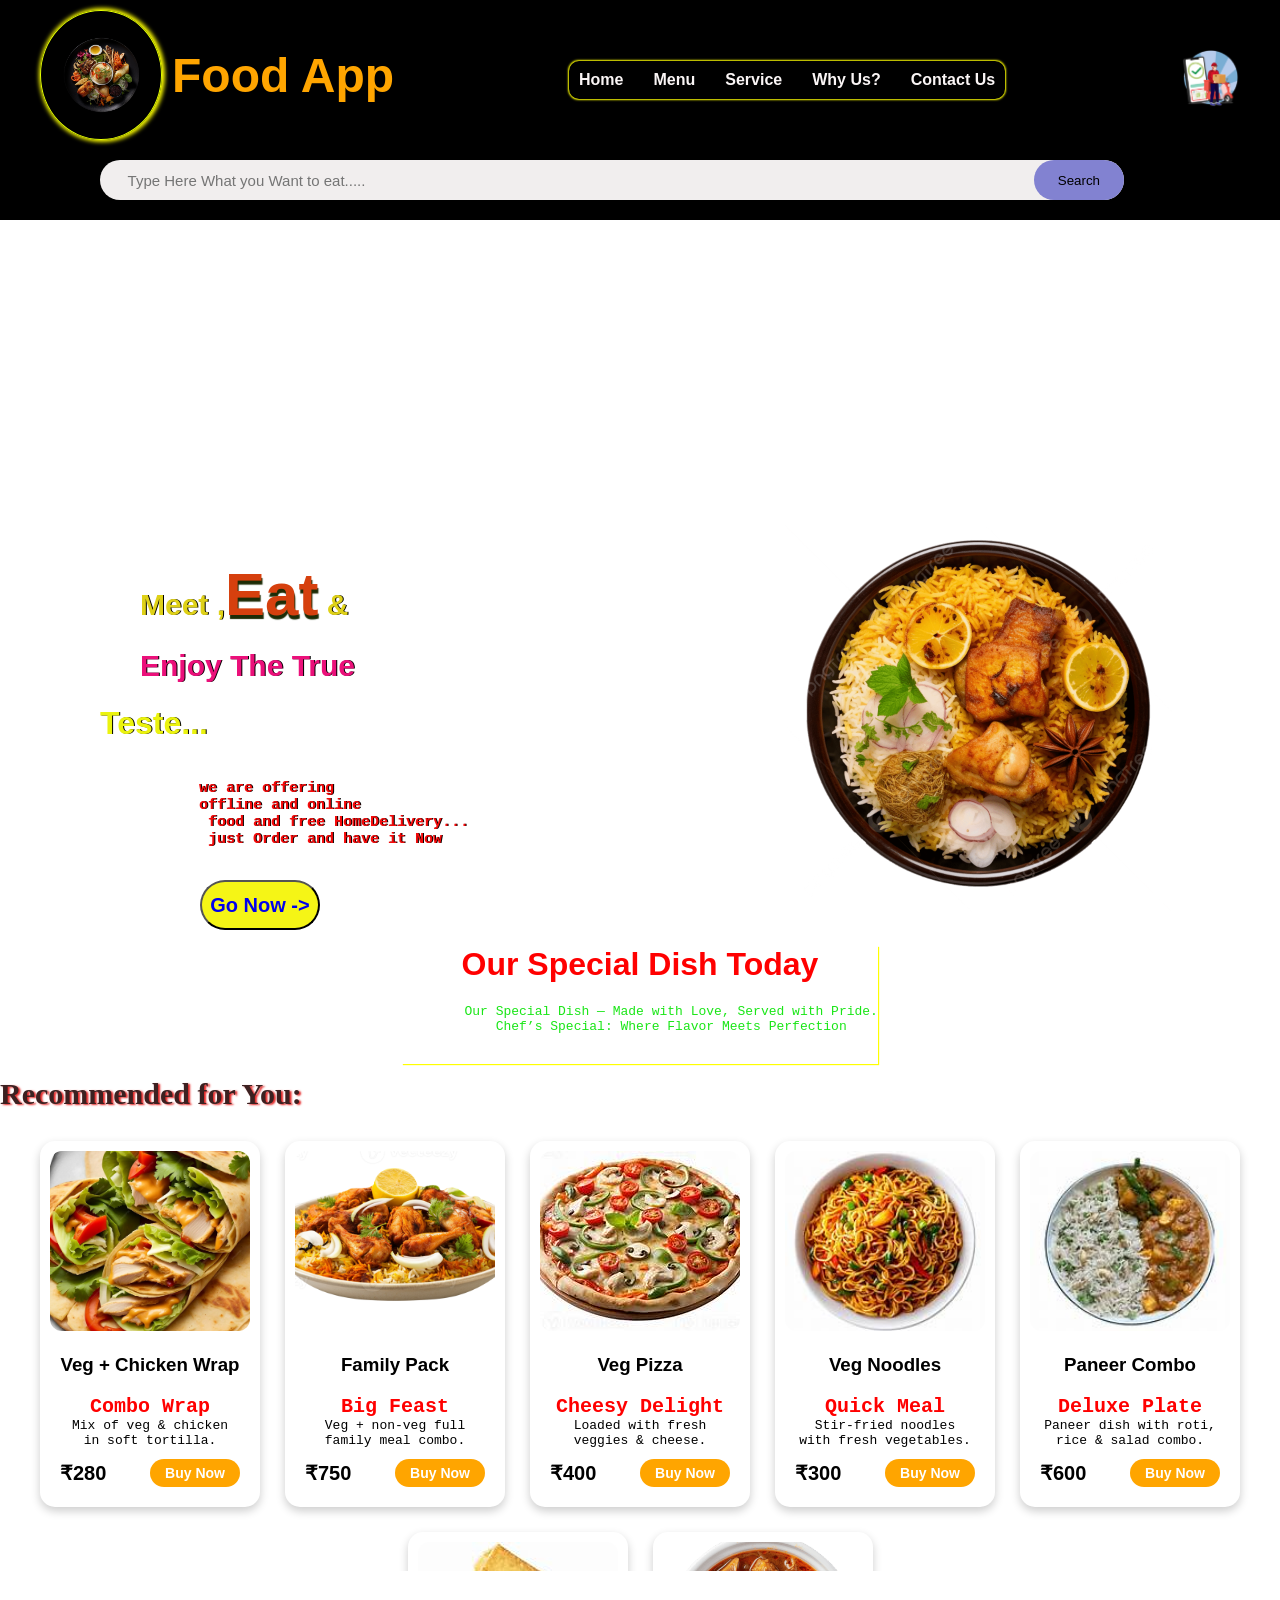
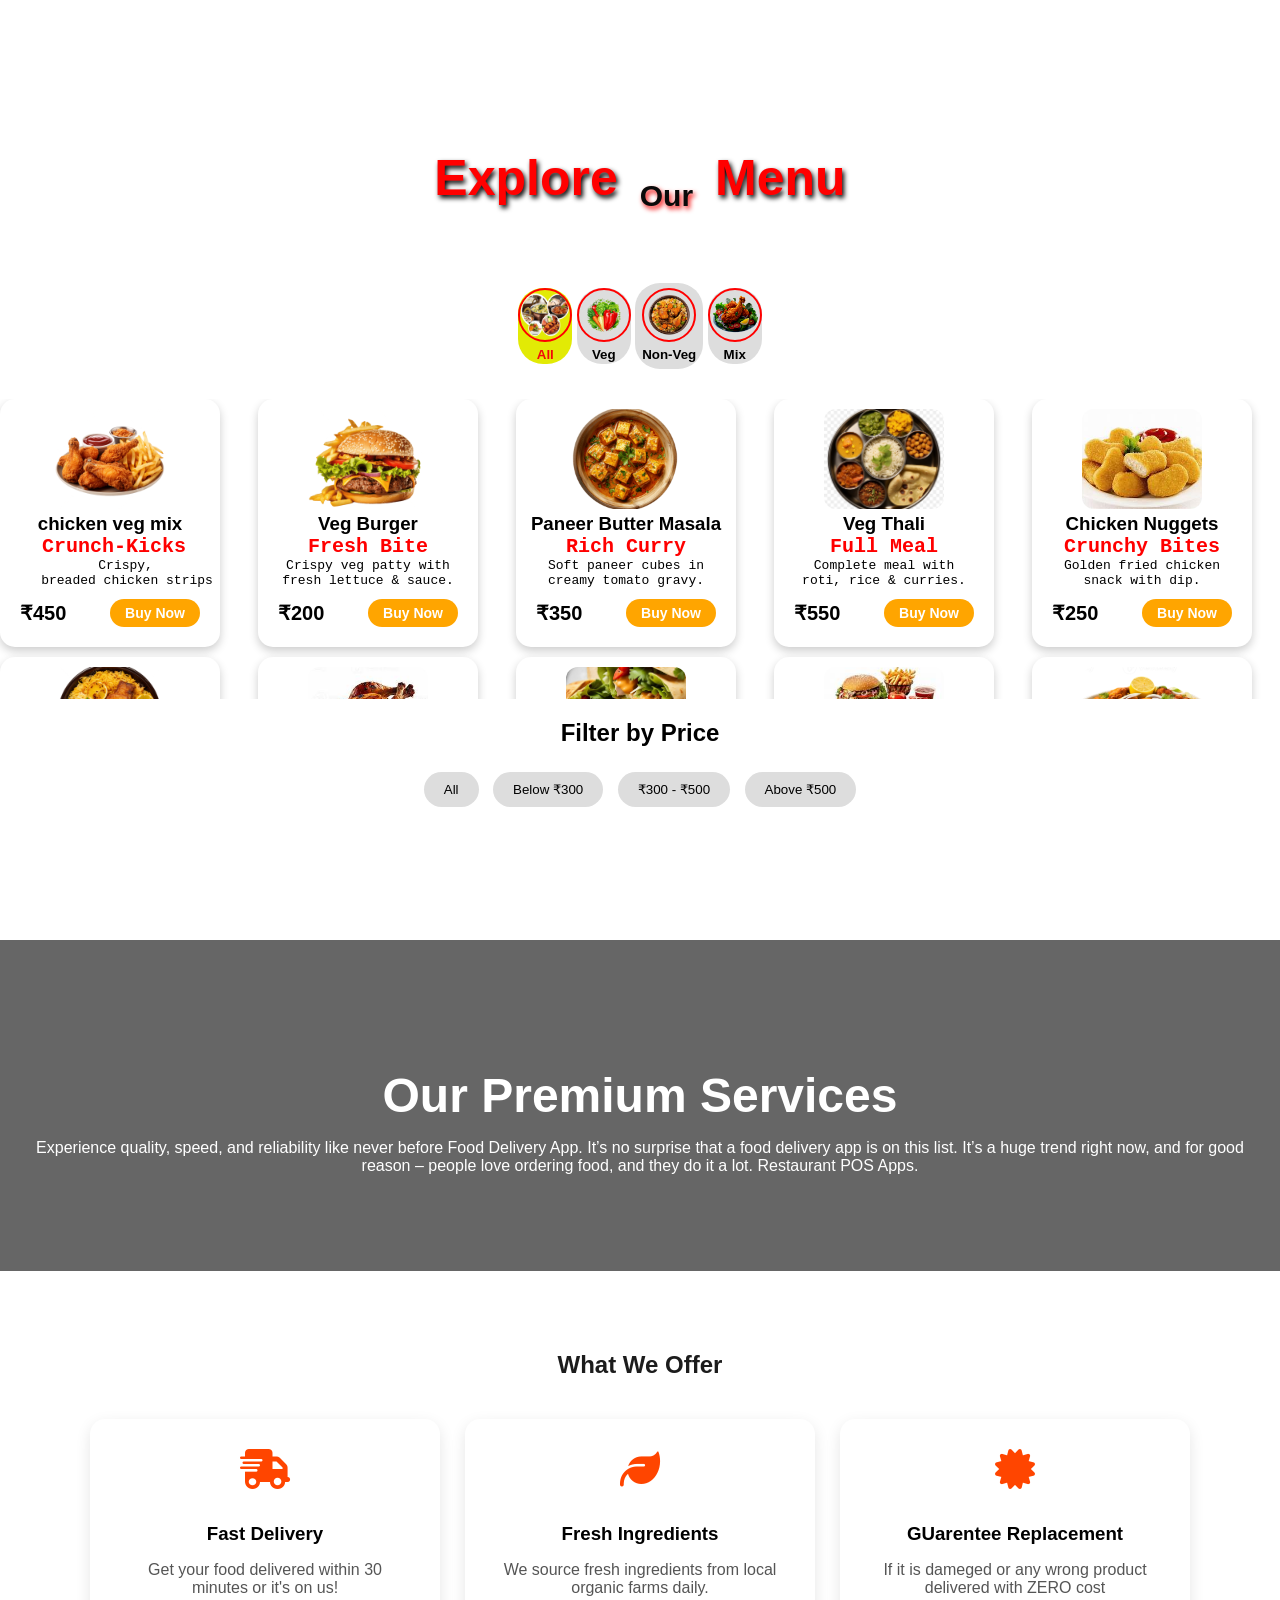
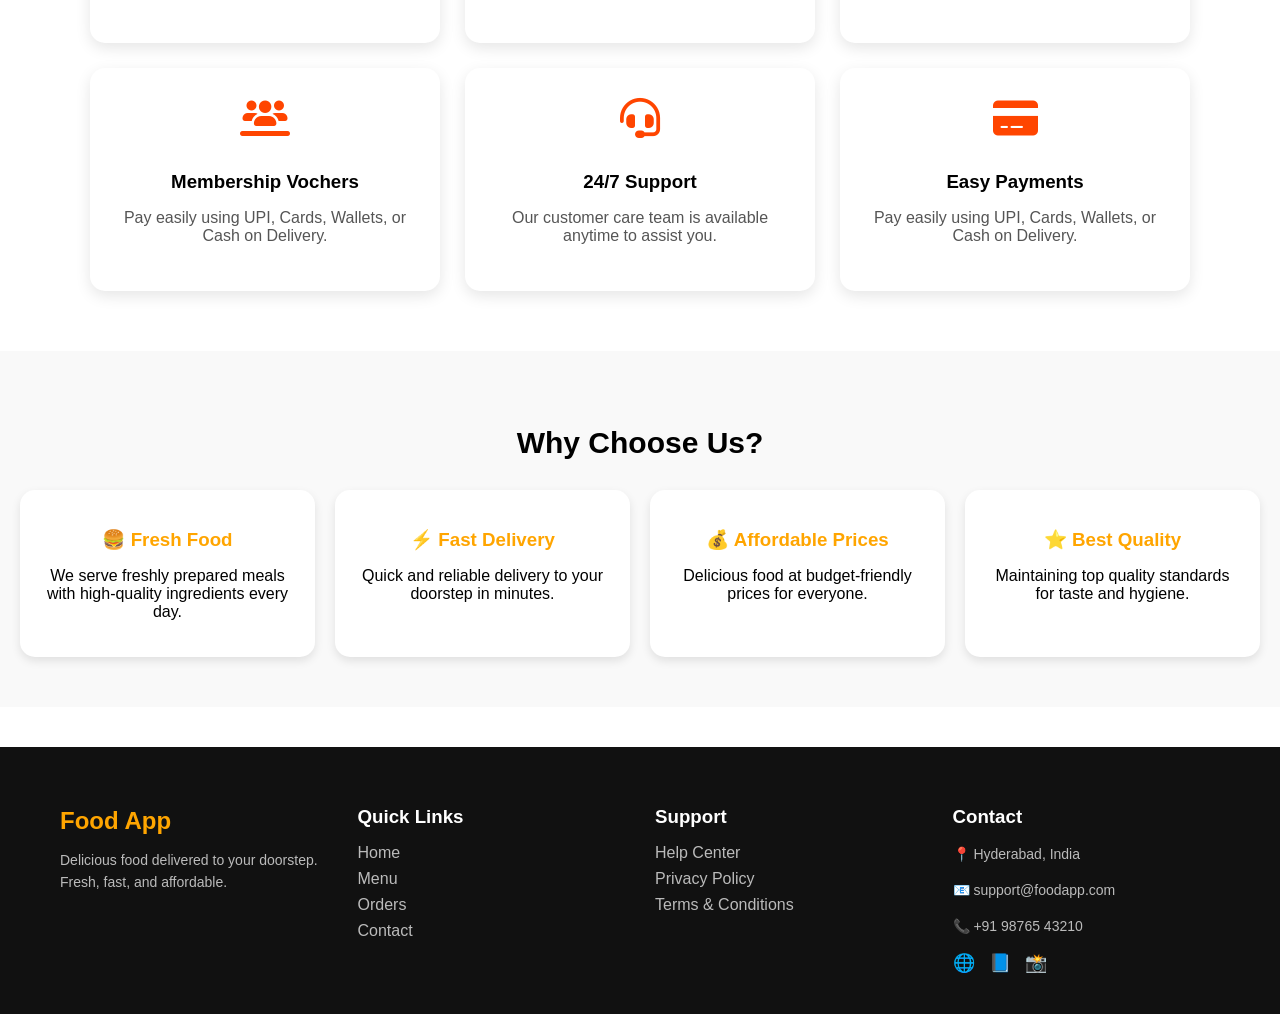
==== index.html @ 67117575 "first commit" ====
<!DOCTYPE html>
<html lang="en">
<head>
    <meta charset="UTF-8">
    <meta name="viewport" content="width=device-width, initial-scale=1.0">
    <title>food_app</title>
<link rel="shortcut icon" href="OIP.jpg" type="image/x-icon">
<link href='https://unpkg.com/boxicons@2.1.4/css/boxicons.min.css' rel='stylesheet'>
<link rel="stylesheet" href="https://cdnjs.cloudflare.com/ajax/libs/font-awesome/6.5.0/css/all.min.css">
<!-- FontAwesome -->
<link rel="stylesheet" href="https://cdnjs.cloudflare.com/ajax/libs/font-awesome/6.5.0/css/all.min.css">
    <link rel="stylesheet" href="style.css">
</head>
<body>
   <header class="header">
    <div class="logo">
        <img src="pictures/logo.webp" alt="logo">
        <h1>Food App</h1>
    </div>

    <nav class="navbar" id="navbar">
        <span class="close-btn" onclick="toggleMenu()">✖</span>
        <ul>
            <li><a href="index.html">Home</a></li>
            <li><a href="#menu">Menu</a></li>
            <li><a href="#services">Service</a></li>
            <li><a href="#whyus">Why Us?</a></li>
            <li><a href="#contact">Contact Us</a></li>
        </ul>
    </nav>
    <!-- Order Button -->
    <div class="order-btn">
        <a href="#" onclick="openLogin()">
            <img src="pictures/order.webp" alt="Order Now">
        </a>
    </div>
        <div class="menu-icon" onclick="toggleMenu()">
        ☰
    </div>
  <!------------form validation--------->
  <div id="loginPopup" class="popup1" >
        <span class="close" onclick="closeLogin()">&times;</span>
        <div class="popup-content1">
         <div class="flip-container" id="flipCard">
            <div class="flipper">
              <div class="front">
                 <form>
                    <h2 style="background-color: rgb(102, 241, 241);box-shadow: 2px 6px 2px red; text-shadow: 2px 4px 4px rgb(18, 239, 25); width: 250px; font-weight: bold; font-size: 30px; border-radius: 10px;margin-left: 8px;">LOGIN HERE</h2>
                    <input type="tel" placeholder="Enter Phone Number" required><br>
                    <input type="password" placeholder="Enter Password" required><br>
                     <p>don't Have an account...?<br>
                      <a href="#" onclick="flipToRegister()">Register here..</a>
                     </p>
                 <button type="submit" class="btn logg">Login</button>
                 <p>Or login with:</p>
                        <div class="social-icons">
                            <i class='bx bxl-google'></i>
                            <i class='bx bxl-facebook'></i>
                            <i class='bx bxl-twitter'></i>
                        </div>
               </form>
            </div>
              <!-- Register Form -->
                <div class="back">
                    <form action="menu.html">
                     <span class="back-arrow" onclick="flipToLogin()">&#8592; Back</span>
                      <h2 style="background-color: rgb(119, 201, 201);box-shadow: 2px 6px 2px red;text-shadow: 2px 2px 5px rgb(18, 239, 25); width: 250px; font-weight: bold; font-size: 30px; border-radius: 10px;margin-left: 10PX;margin-top: 0%;margin-bottom: 2px;margin-bottom: 15px;">REGISTER</h2>
                        <input type="text" placeholder="Full Name" required>
                        <input type="email" placeholder="Email" required>
                        <input type="tel" placeholder="Phone Number" required>
                        <input type="password" placeholder="Create Password" required>
                        <button type="submit" class="btn logg">Signup</button>
                        <p style="margin: 2px;">Or signup with:</p>
                        <div class="social-icons">
                            <i class='bx bxl-google'></i>
                            <i class='bx bxl-facebook'></i>
                            <i class='bx bxl-twitter'></i>
                        </div>
                    </form>
                </div>
            </div>
        </div>
     </div>
    </div>
</header>
  <main>
    <div class="searchm">
     <div class="search">
       <input type="search" placeholder="     Type Here What you Want to eat.....">
       <button  class="btn_search" type="submit">Search</button>
     </div>
   </div>
   <video 
    style="width: 100%; height: 300px; object-fit: cover; display: block;" 
    src="pictures/123629-728697948_tiny.mp4" 
    autoplay 
    muted 
    loop 
    playsinline>
</video>
    <div class="quotes">
        <div class="quotes-text">
            <h1 id="quote1">Meet ,<mark style="background-color: white; color: rgb(214, 64, 14);font-family: 'Franklin Gothic Medium', 'Arial Narrow', Arial, sans-serif;font-size: 60px;text-shadow: 1px 4px 1px rgb(29, 44, 6);">Eat</mark> &</h1>
            <h1 id="quotes2">Enjoy The True </h1>
            <h1 id="quotes3">Teste...</h1>
            <pre> 
           we are offering
           offline and online
            food and free HomeDelivery...
            just Order and have it Now
            </pre>
            <button class="btn_gonow" type="submit"><a href="menu.html">Go Now -></a></button>
        </div>
        <div class="plate-image"> <img src="pictures/foodplate1.png" alt="foodplate" ></div>
    </div>
    <div class="center_item">
        <h1>Our Special Dish Today</h1>
        <pre>
        Our Special Dish — Made with Love, Served with Pride.
        Chef’s Special: Where Flavor Meets Perfection

        </pre>
    </div>
    <span style="font-size: 30px;font-weight: bold;color: rgb(60, 33, 33);text-shadow: 2px 1px 2px rgb(228, 38, 38);font-family: Cambria, Cochin, Georgia, Times, 'Times New Roman', serif;">Recommended for You:</span>
    <div class="items">
      <div class="item-list">
                <img src="pictures/vegchicken.jpg">
        <h3>Veg + Chicken Wrap</h3>
    <pre><span>Combo Wrap</span>
Mix of veg & chicken
in soft tortilla.
    </pre>
  <div class="passage"><h5>₹280</h5><button onclick="Openorders(this)">Buy Now</button></div>
      <div style="display:none;" class="openn">
       <button onclick="addToCart(this)">Add to Cart</button>
       <button onclick="openOrder()">Order Now</button>
     </div>
    </div>
        <div class="item-list">
    <img src="pictures/familypack.webp">
    <h3>Family Pack</h3>
    <pre><span>Big Feast</span>
Veg + non-veg full
family meal combo.
    </pre>
    <div class="passage"><h5 >₹750</h5><button onclick="Openorders(this)">Buy Now</button></div>
      <div style="display:none;" class="openn">
       <button onclick="addToCart(this)">Add to Cart</button>
       <button onclick="openOrder()">Order Now</button>
     </div>
        </div>
        <div class="item-list">
    <img src="pictures/fizza.jpg">
    <h3>Veg Pizza</h3>
    <pre><span>Cheesy Delight</span>
Loaded with fresh
veggies & cheese.
    </pre>
    <div class="passage"><h5>₹400</h5><button onclick="Openorders(this)">Buy Now</button></div>
      <div style="display:none;" class="openn">
       <button onclick="addToCart(this)">Add to Cart</button>
       <button onclick="openOrder()">Order Now</button>
     </div>
        </div>
         <div class="item-list">
    <img src="pictures/noodles.jpg">
    <h3>Veg Noodles</h3>
    <pre><span>Quick Meal</span>
Stir-fried noodles
with fresh vegetables.
    </pre>
    <div class="passage"><h5 class="price">₹300</h5><button onclick="Openorders(this)">Buy Now</button></div>
      <div style="display:none;" class="openn">
       <button onclick="addToCart(this)">Add to Cart</button>
       <button onclick="openOrder()">Order Now</button>
     </div>
        </div>
        <div class="item-list">
    <img src="pictures/paneercombo.jpg">
    <h3>Paneer Combo</h3>
    <pre><span>Deluxe Plate</span>
Paneer dish with roti,
rice & salad combo.
    </pre>
    <div class="passage"><h5>₹600</h5><button onclick="Openorders(this)">Buy Now</button></div>
      <div style="display:none;" class="openn">
       <button onclick="addToCart(this)">Add to Cart</button>
       <button onclick="openOrder()">Order Now</button>
     </div>
        </div>
        <div class="item-list">
    <img src="pictures/eggroll.jpg">
    <h3>Egg Roll</h3>
    <pre><span>Quick Bite</span>
Soft roll filled with
egg & spicy sauce.
    </pre>
    <div class="passage"><h5>₹150</h5><button onclick="Openorders(this)">Buy Now</button></div>
      <div style="display:none;" class="openn">
       <button onclick="addToCart(this)">Add to Cart</button>
       <button onclick="openOrder()">Order Now</button>
     </div>
        </div>
        <div class="item-list">
    <img  src="pictures/muttoncurry.png">
    <h3>Mutton Curry</h3>
    <pre><span>Rich Flavor</span>
Tender mutton cooked
in spicy masala gravy.
    </pre>
    <div class="passage"><h5>₹700</h5><button onclick="Openorders(this)">Buy Now</button></div>
      <div style="display:none;" class="openn">
       <button onclick="addToCart(this)">Add to Cart</button>
       <button onclick="openOrder()">Order Now</button>
     </div>
        </div>
    </div>
  </main>
  <!-- HERO -->
   <section id="menu">
<section class="hero">
<span style="color: red;text-shadow: 2px 3px 5px black;font-size: 50px;font-weight: bold;"> Explore </span>
 <span style="color: rgb(10, 10, 10);text-shadow: 2px 3px 5px rgb(242, 5, 5);font-size: 30px;font-weight: bold;margin-top:10px;padding: 20px;">Our</span>
  <span style="color: red;text-shadow: 2px 3px 5px black;font-size: 50px;font-weight: bold;">Menu</span>
</section>

<!-- FILTER -->
<div class="filters">
<button style="padding: 0%;margin: 0%;" class="active" onclick="filterMenu('all')"><img  src="pictures/all.png" alt=""><h4>All</h4></button>
<button style="padding: 0%;margin: 0%;" onclick="filterMenu('veg', event)"><img  src="pictures/veglogo2.png" alt=""><h4>Veg</h4></button>
<button style="padding: 5px;margin: 0%;" onclick="filterMenu('nonveg', event)"><img  src="pictures/nonveglogo2.png" alt=""><h4>Non-Veg</h4></button>
<button style="padding: 0%;margin: 0%;" onclick="filterMenu('mix',event)"><img  src="pictures/mix.png" alt=""><h4>Mix</h4></button>
</div>

<!-- MENU -->
  <div class="menu-grid" id="menu">
      <div class="card item-list" data-category="nonveg" data-price="low">
            <img id="menu_image" src="pictures/chickenleg.png" alt="">
            <h3>chicken veg mix</h3>
            <pre>
 <span>Crunch-Kicks</span>
    Crispy,
    breaded chicken strips
     </pre>
        <div class="passage"><h5 class="price" >₹450</h5> <button onclick="Openorders(this)">Buy Now</button></div>
      <div style="display:none;" class="openn">
       <button onclick="addToCart(this)">Add to Cart</button>
       <button onclick="openOrder()">Order Now</button>
     </div>
    </div>
    
<!-- 1 -->
<div class="card item-list" data-category="veg" data-price="low">
    <img id="menu_image" src="pictures/burger.png">
    <h3>Veg Burger</h3>
    <pre><span>Fresh Bite</span>
Crispy veg patty with
fresh lettuce & sauce.
    </pre>
    <div class="passage"><h5 class="price">₹200</h5><button onclick="Openorders(this)">Buy Now</button></div>
      <div style="display:none;" class="openn">
       <button onclick="addToCart(this)">Add to Cart</button>
       <button onclick="openOrder()">Order Now</button>
     </div>
</div>

<!-- 2 -->
<div class="card item-list" data-category="veg" data-price="mid">
    <img id="menu_image" src="pictures/paneer.png">
    <h3>Paneer Butter Masala</h3>
    <pre><span>Rich Curry</span>
Soft paneer cubes in
creamy tomato gravy.
    </pre>
    <div class="passage"><h5 class="price">₹350</h5><button onclick="Openorders(this)">Buy Now</button></div>
      <div style="display:none;" class="openn">
       <button onclick="addToCart(this)">Add to Cart</button>
       <button onclick="openOrder()">Order Now</button>
     </div>
</div>

<!-- 3 -->
<div class="card item-list" data-category="veg" data-price="high">
    <img id="menu_image" src="pictures/foodplate.jpg">
    <h3>Veg Thali</h3>
    <pre><span>Full Meal</span>
Complete meal with
roti, rice & curries.
    </pre>
    <div class="passage"><h5 class="price">₹550</h5><button onclick="Openorders(this)">Buy Now</button></div>
      <div style="display:none;" class="openn">
       <button onclick="addToCart(this)">Add to Cart</button>
       <button onclick="openOrder()">Order Now</button>
     </div>
</div>

<!-- 4 -->
<div class="card item-list" data-category="nonveg" data-price="low">
    <img id="menu_image" src="pictures/chickennugget.jpg">
    <h3>Chicken Nuggets</h3>
    <pre><span>Crunchy Bites</span>
Golden fried chicken
snack with dip.
    </pre>
    <div class="passage"><h5 class="price">₹250</h5><button onclick="Openorders(this)">Buy Now</button></div>
      <div style="display:none;" class="openn">
       <button onclick="addToCart(this)">Add to Cart</button>
       <button onclick="openOrder()">Order Now</button>
     </div>
</div>

<!-- 5 -->
<div class="card item-list" data-category="nonveg" data-price="mid">
    <img id="menu_image" src="pictures/foodplate1.png">
    <h3>Chicken Biryani</h3>
    <pre><span>Spicy Aroma</span>
Flavorful rice with
tender chicken pieces.
    </pre>
    <div class="passage"><h5 class="price">₹450</h5><button onclick="Openorders(this)">Buy Now</button></div>
      <div style="display:none;" class="openn">
       <button onclick="addToCart(this)">Add to Cart</button>
       <button onclick="openOrder()">Order Now</button>
     </div>
</div>

<!-- 6 -->
<div class="card item-list" data-category="nonveg" data-price="high">
    <img id="menu_image" src="pictures/grilledchicken.jpg">
    <h3>Grilled Chicken</h3>
    <pre><span>Smoky Taste</span>
Juicy grilled chicken
with herbs & spices.
    </pre>
    <div class="passage"><h5 class="price">₹650</h5><button onclick="Openorders(this)">Buy Now</button></div>
      <div style="display:none;" class="openn">
       <button onclick="addToCart(this)">Add to Cart</button>
       <button onclick="openOrder()">Order Now</button>
     </div>
</div>

<!-- 7 -->
<div class="card item-list" data-category="mix" data-price="low">
    <img id="menu_image" src="pictures/vegchicken.jpg">
    <h3>Veg + Chicken Wrap</h3>
    <pre><span>Combo Wrap</span>
Mix of veg & chicken
in soft tortilla.
    </pre>
    <div class="passage"><h5 class="price">₹280</h5><button onclick="Openorders(this)">Buy Now</button></div>
      <div style="display:none;" class="openn">
       <button onclick="addToCart(this)">Add to Cart</button>
       <button onclick="openOrder()">Order Now</button>
     </div>
</div>

<!-- 8 -->
<div class="card item-list" data-category="mix" data-price="mid">
    <img id="menu_image" src="pictures/OIP.jpg">
    <h3>Combo Meal</h3>
    <pre><span>Best Combo</span>
Burger, fries &
chicken bites.
    </pre>
    <div class="passage"><h5 class="price">₹480</h5><button onclick="Openorders(this)">Buy Now</button></div>
      <div style="display:none;" class="openn">
       <button onclick="addToCart(this)">Add to Cart</button>
       <button onclick="openOrder()">Order Now</button>
     </div>
</div>

<!-- 9 -->
<div class="card item-list" data-category="mix" data-price="high">
    <img id="menu_image" src="pictures/familypack.webp">
    <h3>Family Pack</h3>
    <pre><span>Big Feast</span>
Veg + non-veg full
family meal combo.
    </pre>
    <div class="passage"><h5 class="price">₹750</h5><button onclick="Openorders(this)">Buy Now</button></div>
      <div style="display:none;" class="openn">
       <button onclick="addToCart(this)">Add to Cart</button>
       <button onclick="openOrder()">Order Now</button>
     </div>
</div>

<!-- 10 -->
<div class="card item-list" data-category="veg" data-price="mid">
    <img id="menu_image" src="pictures/fizza.jpg">
    <h3>Veg Pizza</h3>
    <pre><span>Cheesy Delight</span>
Loaded with fresh
veggies & cheese.
    </pre>
    <div class="passage"><h5 class="price">₹400</h5><button onclick="Openorders(this)">Buy Now</button></div>
      <div style="display:none;" class="openn">
       <button onclick="addToCart(this)">Add to Cart</button>
       <button onclick="openOrder()">Order Now</button>
     </div>
</div>
<!-- 11 -->
<div class="card item-list" data-category="veg" data-price="low">
    <img id="menu_image" src="pictures/samosa.jpg">
    <h3>Samosa</h3>
    <pre><span>Street Snack</span>
Crispy fried snack
filled with spicy potato.
    </pre>
    <div class="passage"><h5 class="price">₹100</h5><button onclick="Openorders(this)">Buy Now</button></div>
      <div style="display:none;" class="openn">
       <button onclick="addToCart(this)">Add to Cart</button>
       <button onclick="openOrder()">Order Now</button>
     </div>
</div>

<!-- 12 -->
<div class="card item-list" data-category="veg" data-price="mid">
    <img id="menu_image" src="pictures/noodles.jpg">
    <h3>Veg Noodles</h3>
    <pre><span>Quick Meal</span>
Stir-fried noodles
with fresh vegetables.
    </pre>
    <div class="passage"><h5 class="price">₹300</h5><button onclick="Openorders(this)">Buy Now</button></div>
      <div style="display:none;" class="openn">
       <button onclick="addToCart(this)">Add to Cart</button>
       <button onclick="openOrder()">Order Now</button>
     </div>
</div>

<!-- 13 -->
<div class="card item-list" data-category="veg" data-price="high">
    <img id="menu_image" src="pictures/paneercombo.jpg">
    <h3>Paneer Combo</h3>
    <pre><span>Deluxe Plate</span>
Paneer dish with roti,
rice & salad combo.
    </pre>
    <div class="passage"><h5 class="price">₹600</h5><button onclick="Openorders(this)">Buy Now</button></div>
      <div style="display:none;" class="openn">
       <button onclick="addToCart(this)">Add to Cart</button>
       <button onclick="openOrder()">Order Now</button>
     </div>
</div>

<!-- 14 -->
<div class="card item-list" data-category="nonveg" data-price="low">
    <img id="menu_image" src="pictures/eggroll.jpg">
    <h3>Egg Roll</h3>
    <pre><span>Quick Bite</span>
Soft roll filled with
egg & spicy sauce.
    </pre>
    <div class="passage"><h5 class="price">₹150</h5><button onclick="Openorders(this)">Buy Now</button></div>
      <div style="display:none;" class="openn">
       <button onclick="addToCart(this)">Add to Cart</button>
       <button onclick="openOrder()">Order Now</button>
     </div>
</div>

<!-- 15 -->
<div class="card item-list" data-category="nonveg" data-price="mid">
    <img id="menu_image" src="pictures/friedchicken.jpg">
    <h3>Fried Chicken</h3>
    <pre><span>Crispy Treat</span>
Deep fried chicken
with crunchy coating.
    </pre>
    <div class="passage"><h5 class="price">₹400</h5><button onclick="Openorders(this)">Buy Now</button></div>
      <div style="display:none;" class="openn">
       <button onclick="addToCart(this)">Add to Cart</button>
       <button onclick="openOrder()">Order Now</button>
     </div>
</div>

<!-- 16 -->
<div class="card item-list" data-category="nonveg" data-price="high">
    <img id="menu_image" src="pictures/muttoncurry.png">
    <h3>Mutton Curry</h3>
    <pre><span>Rich Flavor</span>
Tender mutton cooked
in spicy masala gravy.
    </pre>
    <div class="passage"><h5 class="price">₹700</h5><button onclick="Openorders(this)">Buy Now</button></div>
      <div style="display:none;" class="openn">
       <button onclick="addToCart(this)">Add to Cart</button>
       <button onclick="openOrder()">Order Now</button>
     </div>
</div>

<!-- 17 -->
<div class="card item-list" data-category="mix" data-price="low">
    <img id="menu_image" src="pictures/mixsandwich.png">
    <h3>Mix Sandwich</h3>
    <pre><span>Fusion Bite</span>
Veg & chicken layered
grilled sandwich.
    </pre>
    <div class="passage"><h5 class="price">₹220</h5><button onclick="Openorders(this)">Buy Now</button></div>
      <div style="display:none;" class="openn">
       <button onclick="addToCart(this)">Add to Cart</button>
       <button onclick="openOrder()">Order Now</button>
     </div>
</div>

<!-- 18 -->
<div class="card item-list" data-category="mix" data-price="mid">
    <img id="menu_image" src="pictures/snackbox.jpg">
    <h3>Snack Combo</h3>
    <pre><span>Snack Box</span>
Fries, nuggets &
veg rolls combo.
    </pre>
    <div class="passage"><h5 class="price">₹420</h5><button onclick="Openorders(this)">Buy Now</button></div>
      <div style="display:none;" class="openn">
       <button onclick="addToCart(this)">Add to Cart</button>
       <button onclick="openOrder()">Order Now</button>
     </div>
</div>

<!-- 19 -->
<div class="card item-list" data-category="mix" data-price="high">
    <img id="menu_image" src="pictures/partymeal.jpg">
    <h3>Party Meal</h3>
    <pre><span>Group Feast</span>
Large combo for 4
with veg & non-veg.
    </pre>
    <div class="passage"><h5 class="price">₹900</h5><button onclick="Openorders(this)">Buy Now</button></div>
      <div style="display:none;" class="openn">
       <button onclick="addToCart(this)">Add to Cart</button>
       <button onclick="openOrder()">Order Now</button>
     </div>
</div>

<!-- 20 -->
<div class="card item-list" data-category="veg" data-price="mid">
    <img id="menu_image" src="pictures/masaladosa.png">
    <h3>Masala Dosa</h3>
    <pre><span>South Special</span>
Crispy dosa filled
with potato masala.
    </pre>
    <div class="passage"><h5 class="price">₹250</h5><button onclick="Openorders(this)">Buy Now</button></div>
      <div style="display:none;" class="openn">
       <button onclick="addToCart(this)">Add to Cart</button>
       <button onclick="openOrder()">Order Now</button>
     </div>
</div>
</div>
<section class="price-filter-section">
    <h2 style="text-align:center;">Filter by Price</h2>

    <div class="filters ">
        <button onclick="filterPrice('all')">All</button>
        <button onclick="filterPrice('low')">Below ₹300</button>
        <button onclick="filterPrice('mid')">₹300 - ₹500</button>
        <button onclick="filterPrice('high')">Above ₹500</button>
    </div>

    <div class="menu-grid price" id="price-menu">


<!-- 1 -->
   <div class="card item-list" data-category="nonveg" data-price="low">
    <img class="menu_image" src="pictures/chickenleg.png">
    <h4>Chicken Strips</h4>
    <p>Crispy & crunchy bites</p>
    <h2 class="price">₹250</h2>
    <button class="btnnn" onclick="Openorders(this)">Buy Now</button>
      <div style="display:none;" class="openn">
       <button onclick="addToCart(this)">Add to Cart</button>
       <button onclick="openOrder()">Order Now</button>
     </div>
</div>

<!-- 2 -->
<div class="card item-list" data-category="veg" data-price="low">
    <img class="menu_image" src="pictures/burger.png">
    <h4>Veg Burger</h4>
    <p>Yummy & tasty snack</p>
    <h2 class="price">₹200</h2>
     <button class="btnnn" onclick="Openorders(this)">Buy Now</button>
      <div style="display:none;" class="openn">
       <button onclick="addToCart(this)">Add to Cart</button>
       <button onclick="openOrder()">Order Now</button>
</div>

<!-- 3 -->
<div class="card item-list" data-category="veg" data-price="mid">
    <img class="menu_image" src="pictures/paneer.png">
    <h4>Paneer Masala</h4>
    <p>Rich creamy gravy</p>
    <h2 class="price">₹350</h2>
    <button class="btnnn" onclick="Openorders(this)">Buy Now</button>
      <div style="display:none;" class="openn">
       <button onclick="addToCart(this)">Add to Cart</button>
       <button onclick="openOrder()">Order Now</button>
</div>

<!-- 4 -->
<div class="card item-list" data-category="veg" data-price="high">
    <img class="menu_image" src="pictures/foodplate.jpg">
    <h4>Veg Thali</h4>
    <p>Complete full meal</p>
    <h2 class="price">₹550</h2>
    <button class="btnnn" onclick="Openorders(this)">Buy Now</button>
      <div style="display:none;" class="openn">
       <button onclick="addToCart(this)">Add to Cart</button>
       <button onclick="openOrder()">Order Now</button>
</div>

<!-- 5 -->
<div class="card item-list" data-category="nonveg" data-price="low">
    <img class="menu_image" src="pictures/chickennugget.jpg">
    <h4>Chicken Nuggets</h4>
    <p>Crunchy fried snack</p>
    <h2 class="price">₹250</h2>
     <button class="btnnn" onclick="Openorders(this)">Buy Now</button>
      <div style="display:none;" class="openn">
       <button onclick="addToCart(this)">Add to Cart</button>
       <button onclick="openOrder()">Order Now</button>
</div>

<!-- 6 -->
<div class="card item-list" data-category="nonveg" data-price="mid">
    <img class="menu_image" src="pictures/foodplate1.png">
    <h4>Chicken Biryani</h4>
    <p>Spicy flavorful rice</p>
    <h2 class="price">₹450</h2>
    <button class="btnnn" onclick="Openorders(this)">Buy Now</button>
      <div style="display:none;" class="openn">
       <button onclick="addToCart(this)">Add to Cart</button>
       <button onclick="openOrder()">Order Now</button>
</div>

<!-- 7 -->
<div class="card item-list" data-category="nonveg" data-price="high">
    <img class="menu_image" src="pictures/grilledchicken.jpg">
    <h4>Grilled Chicken</h4>
    <p>Juicy smoky taste</p>
    <h2 class="price">₹650</h2>
    <button class="btnnn" onclick="Openorders(this)">Buy Now</button>
      <div style="display:none;" class="openn">
       <button onclick="addToCart(this)">Add to Cart</button>
       <button onclick="openOrder()">Order Now</button>
</div>

<!-- 8 -->
<div class="card item-list" data-category="mix" data-price="low">
    <img class="menu_image" src="pictures/vegchicken.jpg">
    <h4>Veg Chicken Wrap</h4>
    <p>Perfect combo wrap</p>
    <h2 class="price">₹280</h2>
    <button class="btnnn" onclick="Openorders(this)">Buy Now</button>
      <div style="display:none;" class="openn">
       <button onclick="addToCart(this)">Add to Cart</button>
       <button onclick="openOrder()">Order Now</button>
</div>

<!-- 9 -->
<div class="card item-list" data-category="mix" data-price="mid">
    <img class="menu_image" src="pictures/OIP.jpg">
    <h4>Combo Meal</h4>
    <p>Burger + fries combo</p>
    <h2 class="price">₹480</h2>
    <button class="btnnn" onclick="Openorders(this)">Buy Now</button>
      <div style="display:none;" class="openn">
       <button onclick="addToCart(this)">Add to Cart</button>
       <button onclick="openOrder()">Order Now</button>
</div>

<!-- 10 -->
<div class="card item-list" data-category="mix" data-price="high">
    <img class="menu_image" src="pictures/familypack.webp">
    <h4>Family Pack</h4>
    <p>Big meal for family</p>
    <h2 class="price">₹750</h2>
    <button class="btnnn" onclick="Openorders(this)">Buy Now</button>
      <div style="display:none;" class="openn">
       <button onclick="addToCart(this)">Add to Cart</button>
       <button onclick="openOrder()">Order Now</button>
</div>
<!-- 11 -->
<div class="card item-list" data-category="veg" data-price="low">
    <img id="menu_image" src="pictures/samosa.jpg">
    <h4>Samosa</h4>
    <p>Street Snack</p>
    <h2 class="price">₹100</h2>
    <button class="btnnn" onclick="Openorders(this)">Buy Now</button>
      <div style="display:none;" class="openn">
       <button onclick="addToCart(this)">Add to Cart</button>
       <button onclick="openOrder()">Order Now</button>
</div>

<!-- 12 -->
<div class="card item-list" data-category="veg" data-price="mid">
    <img id="menu_image" src="pictures/noodles.jpg">
    <h4>Veg Noodles</h4>
    <p>Quick Meal</p>>
   <h2 class="price">₹300</h2>
     <button class="btnnn" onclick="Openorders(this)">Buy Now</button>
      <div style="display:none;" class="openn">
       <button onclick="addToCart(this)">Add to Cart</button>
       <button onclick="openOrder()">Order Now</button>
</div>

<!-- 13 -->
<div class="card item-list" data-category="veg" data-price="high">
    <img id="menu_image" src="pictures/paneercombo.jpg">
    <h4>Paneer Combo</h4>
    <p>Deluxe Plate</p>
    <h2 class="price">₹600</h2>
    <button class="btnnn" onclick="Openorders(this)">Buy Now</button>
      <div style="display:none;" class="openn">
       <button onclick="addToCart(this)">Add to Cart</button>
       <button onclick="openOrder()">Order Now</button>
</div>

<!-- 14 -->
<div class="card item-list" data-category="nonveg" data-price="low">
    <img id="menu_image" src="pictures/eggroll.jpg">
    <h4>Egg Roll</h4>
    <p>Quick Bite</p>
    <h2 class="price">₹150</h2>
    <button class="btnnn" onclick="Openorders(this)">Buy Now</button>
      <div style="display:none;" class="openn">
       <button onclick="addToCart(this)">Add to Cart</button>
       <button onclick="openOrder()">Order Now</button>
</div>

<!-- 15 -->
<div class="card item-list" data-category="nonveg" data-price="mid">
    <img id="menu_image" src="pictures/friedchicken.jpg">
    <h4>Fried Chicken</h4>
    <p>Crispy Treat</p>
    <h2 class="price">₹400</h2>
    <button class="btnnn" onclick="Openorders(this)">Buy Now</button>
      <div style="display:none;" class="openn">
       <button onclick="addToCart(this)">Add to Cart</button>
       <button onclick="openOrder()">Order Now</button>
</div>

<!-- 16 -->
<div class="card item-list" data-category="nonveg" data-price="high">
    <img id="menu_image" src="pictures/muttoncurry.png">
    <h4>Mutton Curry</h4>
    <p>Rich Flavor</p>
   <h2 class="price">₹700</h2>
    <button class="btnnn" onclick="Openorders(this)">Buy Now</button>
      <div style="display:none;" class="openn">
       <button onclick="addToCart(this)">Add to Cart</button>
       <button onclick="openOrder()">Order Now</button>
</div>

<!-- 17 -->
<div class="card item-list" data-category="mix" data-price="low">
    <img id="menu_image" src="pictures/mixsandwich.png">
    <h4>Mix Sandwich</h4>
    <p>Fusion Bite</p>
    <h2 class="price">₹220</h2>
    <button class="btnnn" onclick="Openorders(this)">Buy Now</button>
      <div style="display:none;" class="openn">
       <button onclick="addToCart(this)">Add to Cart</button>
       <button onclick="openOrder()">Order Now</button>
</div>

<!-- 18 -->
<div class="card item-list" data-category="mix" data-price="mid">
    <img id="menu_image" src="pictures/snackbox.jpg">
    <h4>Snack Combo</h4>
    <p><span>Snack Box</p>
    <h2 class="price">₹420</h2>
    <button class="btnnn" onclick="Openorders(this)">Buy Now</button>
      <div style="display:none;" class="openn">
       <button onclick="addToCart(this)">Add to Cart</button>
       <button onclick="openOrder()">Order Now</button>
</div>

<!-- 19 -->
<div class="card item-list" data-category="mix" data-price="high">
    <img id="menu_image" src="pictures/partymeal.jpg">
    <h4>Party Meal</h4>
    <p>Group Feast</p>
<h2 class="price">₹900</h2>
    <button class="btnnn" onclick="Openorders(this)">Buy Now</button>
      <div style="display:none;" class="openn">
       <button onclick="addToCart(this)">Add to Cart</button>
       <button onclick="openOrder()">Order Now</button>
</div>

<!-- 20 -->
<div class="card item-list" data-category="veg" data-price="mid">
    <img id="menu_image" src="pictures/masaladosa.png">
    <h4>Masala Dosa</h4>
    <p>South Special</p>
    <h2 class="price">₹250</h2>
     <button class="btnnn" onclick="Openorders(this)">Buy Now</button>
      <div style="display:none;" class="openn">
       <button onclick="addToCart(this)">Add to Cart</button>
       <button onclick="openOrder()">Order Now</button>
</div>
</div>
</section>
</section>
<div class="order-popup" id="orderPopup">
  <div class="order-box">
    <button style="background-color: none;border: none;color:red;margin-left: 95%;font-size: 20px;font-weight:bold;cursor: pointer;"
    onclick="closeOrder()">✖</button>

    <h2>Order Summary:</h2>
    <div id="cartItems"></div>
  </div>
</div>
  <!-------SERVICES-------------------->
  <!-- HERO -->
   <section id="services">
<section class="hero1">
    <h1>Our Premium Services</h1>
    <p>Experience quality, speed, and reliability like never before Food Delivery App. It’s no surprise that a food delivery app is on this list. It’s a huge trend right now, and for good reason – people love ordering food, and they do it a lot.
Restaurant POS Apps.</p>
</section>

<!-- SERVICES -->
<section class="services">
    <h2>What We Offer</h2>

    <div class="grid">

        <div class="card1 hidden">
            <i class="fas fa-shipping-fast"></i>
            <h3>Fast Delivery</h3>
            <p>Get your food delivered within 30 minutes or it's on us!</p>
        </div>

        <div class="card1 hidden">
            <i class="fas fa-leaf"></i>
            <h3>Fresh Ingredients</h3>
            <p>We source fresh ingredients from local organic farms daily.</p>
        </div>
            <div class="card1 hidden">
            <i class="fa-solid fa-certificate"></i>
            <h3>GUarentee Replacement</h3>
            <p>If it is dameged or any wrong product delivered with ZERO cost</p>
        </div>
                <div class="card1 hidden">
            <i class="fa-solid fa-users-line"></i>
            <h3>Membership Vochers</h3>
            <p>Pay easily using UPI, Cards, Wallets, or Cash on Delivery.</p>
        </div>

        <div class="card1 hidden">
            <i class="fas fa-headset"></i>
            <h3>24/7 Support</h3>
            <p>Our customer care team is available anytime to assist you.</p>
        </div>

        <div class="card1 hidden">
            <i class="fas fa-credit-card"></i>
            <h3>Easy Payments</h3>
            <p>Pay easily using UPI, Cards, Wallets, or Cash on Delivery.</p>
        </div>

    </div>
</section>
</section>
<!---------------------why us ?------------->
<section id="whyus" class="why-us">

  <h2>Why Choose Us?</h2>

  <div class="why-container">

    <div class="why-card">
      <h3>🍔 Fresh Food</h3>
      <p>We serve freshly prepared meals with high-quality ingredients every day.</p>
    </div>

    <div class="why-card">
      <h3>⚡ Fast Delivery</h3>
      <p>Quick and reliable delivery to your doorstep in minutes.</p>
    </div>

    <div class="why-card">
      <h3>💰 Affordable Prices</h3>
      <p>Delicious food at budget-friendly prices for everyone.</p>
    </div>

    <div class="why-card">
      <h3>⭐ Best Quality</h3>
      <p>Maintaining top quality standards for taste and hygiene.</p>
    </div>

  </div>

</section>
<!----------FOOTERRRRRRRRRRRRRRRRRRRRRRRRRR------------------->
<section id="contact" >  
<footer class="footer">
  <div class="footer-container">
    <div class="footer-section">
      <h2 class="logo">Food App</h2>
      <p>Delicious food delivered to your doorstep. Fresh, fast, and affordable.</p>
    </div>
    <div class="footer-section">
      <h3>Quick Links</h3>
      <ul>
        <li><a href="#">Home</a></li>
        <li><a href="#">Menu</a></li>
        <li><a href="#">Orders</a></li>
        <li><a href="#">Contact</a></li>
      </ul>
    </div>
    <div class="footer-section">
      <h3>Support</h3>
      <ul>
        <li><a href="#">Help Center</a></li>
        <li><a href="#">Privacy Policy</a></li>
        <li><a href="#">Terms & Conditions</a></li>
      </ul>
    </div>
    <div class="footer-section">
      <h3>Contact</h3>
      <p>📍 Hyderabad, India</p>
      <p>📧 support@foodapp.com</p>
      <p>📞 +91 98765 43210</p>

      <div class="socials">
        <a href="#">🌐</a>
        <a href="#">📘</a>
        <a href="#">📸</a>
      </div>
    </div>
  </div>
    <script src="script.js"></script>
    <script>
</script>
</body>
</html>
---- style.css ----
html {
  scroll-behavior: smooth;
}
body {
    margin: 0;
    font-family: Arial, sans-serif;
}

/* HEADER */
.header {
    display: flex;
    align-items: center;
    justify-content: space-between;
    padding: 10px 40px;
    background: #fff;
    box-shadow: 0 2px 10px rgba(0,0,0,0.1);
    color: #fff;
    background-color: black;
}

/* LOGO */
.logo {
    display: flex;
    align-items: center;
    gap: 10px;
}

.logo img {
    padding: 0%;
    margin: 0%;
    width: 120px;
    border-radius: 50%;
    border: 1px rgb(229, 255, 0) solid;
    box-shadow: 1px 0px 4px 2px yellow ;
}

/* NAVBAR */

.navbar ul {
    display: flex;
    list-style: none;
    gap: 30px;
    margin: 0;
    padding: 0;
    border-radius: 10px;
    padding: 10px;
    box-shadow: 0px 0px 2px 1px yellow;
}

.navbar ul li a {
    text-decoration: none;
    color: rgb(250, 245, 245);
    font-weight: 600;
    transition: 0.3s;
}
.navbar ul li a:hover {
    color: orange;
}
/* ORDER BUTTON */
.order-btn img {
    width: 60px;
    cursor: pointer;
}
.menu-icon{
    display: none;
    font-size: 30px;
    cursor: pointer;
    color: white;
}
/* CLOSE BUTTON */
.close-btn{
    display: none;
    position:absolute;
    top:20px;
    right:20px;
    font-size:20px;
    color:rgb(247, 8, 8);
    cursor:pointer;
}

/* MOBILE VIEW */
@media (max-width:768px){
.close-btn{
    display: block;
}
.navbar{
    position: fixed;
    top:0;
    right:-260px;
    width:200px;
    height:fit-content;
    background:black;
    transition:0.4s;
    padding-top:80px;
}

.navbar ul{
    flex-direction: column;
    gap: 25px;
    box-shadow: none;
    
}

.navbar ul li{
    border-radius: 50px;
    text-align:center;
    box-shadow: 0px 1px 0px red;
}
.navbar ul li:hover{
     transform: translateY(-8px);
    box-shadow: 0px 8px 10px white;
    background-color: rgb(134, 98, 108);
}
.menu-icon{
    display:block;
}

.order-btn{
    display:none;
}

.navbar.active{
    right:0;
}

}
/**~~~~~~~~~~~~~~~~~~~~~~~~~~~~~ login~~~~~~~~~~~~~~~~~~~~~~~~~~~~~~~~~~~~~~~~~*/
input{
    margin: 5px;
    width: 250px;
    height: 30px;
  background-color: rgb(242, 242, 245);
  border-start-end-radius: 25px;
  border-end-end-radius: 25px;
}
/* for popups login and sign up */
.popup1 {
    display: none;
    width:260px;
    height:420px;
    position: fixed;
    top: 50%;
    left: 50%;
    transform: translate(-50%, -50%);
    background: rgb(235, 240, 141);
    padding: 5px;
    border-radius: 10px;
    color: rgb(12, 12, 12);
}
/* content inside the popup */
.popup-content1 {
    text-align: center;
}
.close {
    cursor: pointer;
    float: right;
    font-size: 30px;
    margin-top: 0%;
}
.close:hover{
    color: red;
}
.flip-container {
  width: 100%;
  height: 100%;
  position: relative;
}
.flipper {
  transition: 0.6s;
  transform-style: preserve-3d;
  position: relative;
}
.front, .back {
  backface-visibility: hidden;
  position: absolute;
  width: auto;
  top: 30px; left: 0;
}
.back {
  transform: rotateY(180deg);
}
.flipped .flipper {
  transform: rotateY(180deg);
}
/* Buttons */
.btn.logg {
  width: 90%;
  padding: 10px;
  background: #ff5722;
  color: #fff;
  border: none;
  border-radius: 8px;
  margin-top: 10px;
  cursor: pointer;
  transition: 0.3s;
}
.btn.logg:hover {
  background: #e64a19;
}

/* Social icons */
.social-icons {
  margin-top: 10px;
  display: flex;
  justify-content: center;
  gap: 15px;
}
.social-icons i {
  font-size: 24px;
  cursor: pointer;
  transition: 0.3s;
}
.social-icons i:hover {
  color: #ff5722;
}

/* Back arrow */
.back-arrow {
  display: block;
  cursor: pointer;
  font-size: 16px;
  margin-bottom:1px;
  margin-left: 5px;
  color: #ff5722;
  width: 60px;
}
/*~~~~~~~~~~~~~~~~~~~~~~~~~~~~~~~~~~~~~~~~~~~~~~~~~~~~~~~~~~~~~~~~~*/
.searchm{
    width: 100%;
    height: 60px;
    background-color: black;
}
.search{
    margin-left: 100px;
    display: flex;
    align-content: center;
    justify-content: space-between;
    width: 80%;
    height: 40px;
    border-radius: 25px;
    background-color: rgb(241, 238, 238);
}
.search input{
    font-size: 15px;
    border: none;
    width: 100%;
    border-radius: 25px;
    background-color: transparent;
}
.btn_search{
    width: 100px;
    background-color: rgb(130, 130, 209);
    margin: 0%;
    padding: 0%;
    border-radius: 25px;
    border: none;
    cursor: pointer;
}
.quotes{
    display: flex;
    flex-wrap: wrap;
    justify-content: space-between;
    font-family: 'Segoe UI', Tahoma, Geneva, Verdana, sans-serif;

}
.quotes-text{
    margin-top: 20px;
    padding-left: 100px;
    color: rgb(235, 243, 15);
    font-family: 'Gill Sans', 'Gill Sans MT', Calibri, 'Trebuchet MS', sans-serif;
    font-weight: bold;
    text-shadow: 1px 0px 0px black;
}
#quote1{
    font-size: 30px;
    padding-left: 40px;
    color: rgb(223, 209, 24);
    font-family: Verdana, Geneva, Tahoma, sans-serif;
}
#quotes2{
       padding-left: 40px;
    font-size: 30px;
    color: rgb(235, 16, 122);
    font-family:'Franklin Gothic Medium', 'Arial Narrow', Arial, sans-serif
}
.plate-image img{
    width: 400px;
    margin-right: 100px;
}
.quotes-text pre{
    font-size: 15px;
    color: rgb(245, 10, 10);
    font-weight: bold;
}
.btn_gonow{
    font-size: 20px;
    border-radius: 25px;
    background-color: rgb(245, 245, 22);
     text-decoration: none;
    width: 120px;
    height: 50px;
    position: absolute;
    left:200px;
    color: rgb(242, 12, 43);
}
.btn_gonow:hover{
    background-color: rgb(249, 101, 10);
    color: rgb(255, 255, 255);
    transition-duration: 2s;
    a{
        color: white;
    }
}
.btn_gonow a{
    text-decoration: none;
    font-size: 20px;
    font-weight: bold;
}
.center_item{
    width: fit-content;
    margin: 0 auto;   /* centers horizontally */
    text-align: center;
    box-shadow: 1px 1px 1px yellow;
    color: red;
}
.center_item pre{
color: rgb(26, 230, 23);
}
/* .items{
    display: flex;
    flex-wrap: wrap;
  justify-content: space-around;
 
}
.item-list h3{
    padding: 0%;
    margin: 0%;
    font-size: 25px;
}
.item-list{
    border-radius: 20px;
    box-shadow: 1px 3px 1px 1px red ;
    margin-right: 5px;
    margin-bottom: 5px;
    padding: 10px;
    
}
    */
    .items{
    display: flex;
    flex-wrap: wrap;
    justify-content: center;
    gap: 25px;
    padding: 30px;
      max-height: 400px; 
    -ms-overflow-style: none; 
    scrollbar-width: none;   

    overflow-y: scroll;
}

.item-list{
    width: 200px;
    border-radius: 15px;
    background-color: white;
    box-shadow: 0px 4px 10px rgba(0,0,0,0.2);
    padding: 10px;
    text-align: center;
}

.item-list{
    transition: transform 0.3s ease, box-shadow 0.3s ease;
}

.item-list:hover{
    transform: translateY(-8px);
    box-shadow: 0px 8px 20px rgba(0,0,0,0.3);
}
/* .item-list img{
    width: 200px;
    height:200px;
}
    */
  .item-list img{
    width: 100%;
    height: 180px;
    object-fit: cover;
    border-radius: 12px;
}  
.item-list pre {
padding: 0%;
margin: 0%;
}
.item-list pre span{
    color: red;
    font-weight:bold;
    font-size: 20px;
}
.passage{
    padding: 0%;
    margin: 10px;
    margin-top: -4px;
    display: flex;
    justify-content: space-between;
    align-items: center;
    font-weight: bold;
    font-family: 'Segoe UI', Tahoma, Geneva, Verdana, sans-serif;
    font-size: 15px;
}
.passage h5{
    width: fit-content;
    font-size: 20px;
    margin: 0%;
    padding: 0%;
}
/*
*/
.passage button{
    text-decoration: none;
    background-color: orange;
    color: white;
    border-radius: 25px;
    padding: 6px 15px;
    font-size: 14px;
    font-weight: bold;
    border: none;
    transition: 0.3s;
}
.openn{
   display: flex;
   width: 100%;
   background-color: #bdbcbc;
   border-radius: 20px;
}
.openn button{
    color: rgb(248, 248, 251);
    background-color:goldenrod;
    border-radius: 10px;
    font-weight: bold;
    border:none;
    cursor: pointer;
    width: 90px;
    height: 25px;
    margin: 2px;
}
.openn button:hover{
    background-color: red;
}
.passage button:hover{
    background-color: red;
}
@media (max-width:768px){

.items{
    flex-direction: column;
    align-items: center;
                    max-height: 300px; 
    -ms-overflow-style: none; 
    scrollbar-width: none;   

    overflow-y: scroll;
}

.search{
    width: 90%;
    margin-left: 20px;
}

.plate-image img{
    margin-top: 60px;
margin-left: 100px;
    width: 300px;
}

}

/*=======================MENU=====================
~~~~~~~~~~~~~~~~~~~~~~~~~~~~~~~~~~~~~~~~~~~~~~~~~~~~*/
/* HERO */
.hero {
    display: flex;
    align-content: center;
    justify-content: center;
    gap: 2px;
    padding: 50px;
    margin-top: 10%;
}
.card h3{
    padding: 0%;
    margin: 0%;
}
.card h2{
    color: red;
    font-family: Georgia, 'Times New Roman', Times, serif;
    padding: 1px;
    margin: 2px;
    text-align: center;
    width:fit-content;
    border-radius: 10px;
    margin-left: 30%;
    border: 1px solid rgb(203, 241, 35);
}
.card h4{
    padding: 5px;
    margin: 0;
    color: rgb(249, 100, 14);
    font-size: 20px;
    margin-right: 50px;
}
.btnnn{
    width: 98%;
    height: 30px;
    font-size: 20px;
    font-weight: bold;
    color: white;
    background-color: rgb(202, 133, 6);
    border: none;
    border-radius: 25px;
}
.btnnn:hover{
    background-color: red;
}
.card p{
     padding: 2px;
    margin: 0;
    color: rgb(71, 24, 240);
    font-size: 15px; 
      font-weight: bold;  
}
.hero h1 {
    font-size: 40px;
}
#menu_image{
    width: 120px;
    height: 100px;
}
/* FILTER BAR */
.filters {
    text-align: center;
    margin-bottom: 30px;
}

.filters button {
    padding: 10px 20px;
    margin: 5px;
    border: none;
    border-radius: 25px;
    cursor: pointer;
    background: #ddd;
    transition: 0.3s;
}
.filters button img{
    width: 50px;
    height:50px;
    border-radius:50px;
    padding:0;
    margin:0;
    border: 2px solid red
}
.filters button h4{
    padding: 0;
    margin: 2px;
}
.filters button.active,
.filters button:hover {
    background: #e2ea05;
    color: rgb(243, 9, 9);
}

/* GRID */
.menu-grid {
    display: grid;
    grid-template-columns: repeat(5, 1fr);
    gap: 10px;
}
/* HIDE ANIMATION */
.hide {
    opacity: 0;
    transform: scale(0.8);
    pointer-events: none;
}
#price-menu {
    display: none;
    opacity: 0;
    transition: 0.4s ease;
}

#price-menu.show {
    display: grid;
    opacity: 1;
}
/* RESPONSIVE */
@media (max-width: 1000px) {
    .menu-grid {
        grid-template-columns: repeat(2, 1fr);
        margin-left: 20%;
    }
}
.menu-grid {
                max-height: 300px; 
    -ms-overflow-style: none; 
    scrollbar-width: none;   

    overflow-y: scroll; 
}
@media (max-width: 600px) {
    .menu-grid {
        grid-template-columns: 1fr;
    }
}
/*~~~~~~~~~~~~~~~~~~~~~~~~~~~SERVICES~~~~~~~~~~~~~~~~~~~~~~~~~~~~~~~~~~~~~~~~*/
.hero1 {
    text-align: center;
    padding: 80px 20px;
    background: linear-gradient(rgba(0,0,0,0.6), rgba(0,0,0,0.6)), url('foodplate1.png');
    background-size: cover;
    color: white;
    margin-top: 10%;
}

.hero1 h1 {
    font-size: 48px;
    margin-bottom: 10px;
}

/* SERVICES GRID */
.services {
    padding: 60px 20px;
    text-align: center;
}

.services h2 {
    margin-bottom: 40px;
    color: #1c1c1c;
}

.grid {
    display: grid;
    grid-template-columns: repeat(3, 1fr);
    gap: 25px;
    max-width: 1100px;
    margin: auto;
}

/* CARD */
.card1 {
    background: white;
    padding: 30px;
    border-radius: 15px;
    box-shadow: 0 5px 15px rgba(0,0,0,0.1);
    transition: 0.3s;
    cursor: pointer;
}

.card1 i {
    font-size: 40px;
    color: #FF4500;
    margin-bottom: 15px;
}

.card1 h3 {
    margin-bottom: 10px;
}

.card1 p {
    color: #555;
}

/* HOVER EFFECT */
.card1:hover {
    transform: translateY(-10px);
    box-shadow: 0 10px 25px rgba(0,0,0,0.2);
}

/* ANIMATION */
.card1.hidden {
    opacity: 0;
    transform: translateY(30px);
}

.card1.show {
    opacity: 1;
    transform: translateY(0);
    transition: all 0.6s ease;
}

/* RESPONSIVE */
@media (max-width: 900px) {
    .grid {
        grid-template-columns: repeat(2, 1fr);
    }
}

@media (max-width: 600px) {
    .grid {
        grid-template-columns: 1fr;
    }
}
/*~~~~~~~~~~~~~~~~~~~~~~~~~~why us ?~~~~~~~~~~~~~~~~~~~*/
.why-us{
  padding: 50px 20px;
  background: #f9f9f9;
  text-align: center;
}

.why-us h2{
  font-size: 30px;
  margin-bottom: 30px;
}

.why-container{
  display: grid;
  grid-template-columns: repeat(auto-fit, minmax(200px, 1fr));
  gap: 20px;
}

.why-card{
  background: white;
  padding: 20px;
  border-radius: 15px;
  box-shadow: 0 4px 10px rgba(0,0,0,0.1);
  transition: 0.3s;
}

.why-card:hover{
  transform: translateY(-5px);
}

.why-card h3{
  margin-bottom: 10px;
  color: orange;
}
/*~~~~~~~~~~~~~~~~~~~FOOTER~~~~~~~~~~~~~~~~~~~~~~~~~~~~~~*/
.footer {
  background-color: #111;
  color: #fff;
  margin-top: 40px;
  font-family: Arial, sans-serif;
}

.footer-container {
  display: grid;
  grid-template-columns: repeat(auto-fit, minmax(220px, 1fr));
  gap: 30px;
  padding: 40px 60px;
}

.footer-section h3 {
  margin-bottom: 15px;
}

.logo {
  color: orange;
  font-size: 24px;
  margin-bottom: 10px;
}

.footer-section p {
  color: #bbb;
  font-size: 14px;
  line-height: 1.6;
}

.footer-section ul {
  list-style: none;
  padding: 0;
}

.footer-section ul li {
  margin-bottom: 8px;
}

.footer-section ul li a {
  text-decoration: none;
  color: #bbb;
  transition: 0.3s;
}

.footer-section ul li a:hover {
  color: orange;
}

.socials {
  margin-top: 10px;
}

.socials a {
  margin-right: 10px;
  font-size: 18px;
  text-decoration: none;
  color: #bbb;
  transition: 0.3s;
}

.socials a:hover {
  color: orange;
}
.footer-bottom {
  border-top: 1px solid #333;
  text-align: center;
  padding: 15px;
  font-size: 14px;
  color: #aaa;
}

@media (max-width: 600px) {
  .footer-container {
    padding: 30px 20px;
  }
}

.order-popup{
  position:fixed;
  top:0;
  left:0;
  width:100%;
  height:100%;
  background:rgba(0,0,0,0.7);
  display:none;
  justify-content:center;
  align-items:center;
}

.order-box{
  background:white;
  padding:20px;
  width:300px;
}
#proceed{
    width: 60%;
    border: none;
    margin-left: 20%;
    padding: 10px;
    font-size: 20px;
    background-color: #FF4500;
    border-radius: 20px;
    color: #fff;
}
.cart-row{
  display: grid;
  grid-template-columns: 2fr 1fr 1fr auto;
  align-items: center;
  gap: 10px;
  padding: 10px;
  border-bottom: 1px solid #ccc;
}

.cart-row input{
  width: 50px;
  padding: 5px;
}

.cart-row button{
  background: rgb(112, 108, 108);
  color: white;
  border: none;
  padding: 5px 10px;
  border-radius: 5px;
  cursor: pointer;
}

.cart-header{
  display: grid;
  grid-template-columns: 2fr 1fr 1fr auto;
  font-weight: bold;
  border-bottom: 2px solid black;
  padding: 10px;
} 
/** login*/
input{
    margin: 5px;
    width: 250px;
    height: 30px;
  background-color: rgb(242, 242, 245);
  border-start-end-radius: 25px;
  border-end-end-radius: 25px;
}
/* for popups login and sign up */
.popup1 {
    display: none;
    width:260px;
    height:420px;
    position: fixed;
    top: 50%;
    left: 50%;
    transform: translate(-50%, -50%);
    background: rgb(235, 240, 141);
    padding: 5px;
    border-radius: 10px;
    color: rgb(12, 12, 12);
}
/* content inside the popup */
.popup-content1 {
    text-align: center;
}
.close {
    cursor: pointer;
    float: right;
    font-size: 30px;
    margin-top: 0%;
}
.close:hover{
    color: red;
}
.flip-container {
  width: 100%;
  height: 100%;
  position: relative;
}
.flipper {
  transition: 0.6s;
  transform-style: preserve-3d;
  position: relative;
}
.front, .back {
  backface-visibility: hidden;
  position: absolute;
  width: auto;
  top: 30px; left: 0;
}
.back {
  transform: rotateY(180deg);
}
.flipped .flipper {
  transform: rotateY(180deg);
}
/* Buttons */
.btn.logg {
  width: 90%;
  padding: 10px;
  background: #ff5722;
  color: #fff;
  border: none;
  border-radius: 8px;
  margin-top: 10px;
  cursor: pointer;
  transition: 0.3s;
}
.btn.logg:hover {
  background: #e64a19;
}

/* Social icons */
.social-icons {
  margin-top: 10px;
  display: flex;
  justify-content: center;
  gap: 15px;
}
.social-icons i {
  font-size: 24px;
  cursor: pointer;
  transition: 0.3s;
}
.social-icons i:hover {
  color: #ff5722;
}

/* Back arrow */
.back-arrow {
  display: block;
  cursor: pointer;
  font-size: 16px;
  margin-bottom:1px;
  margin-left: 5px;
  color: #ff5722;
  width: 60px;
}
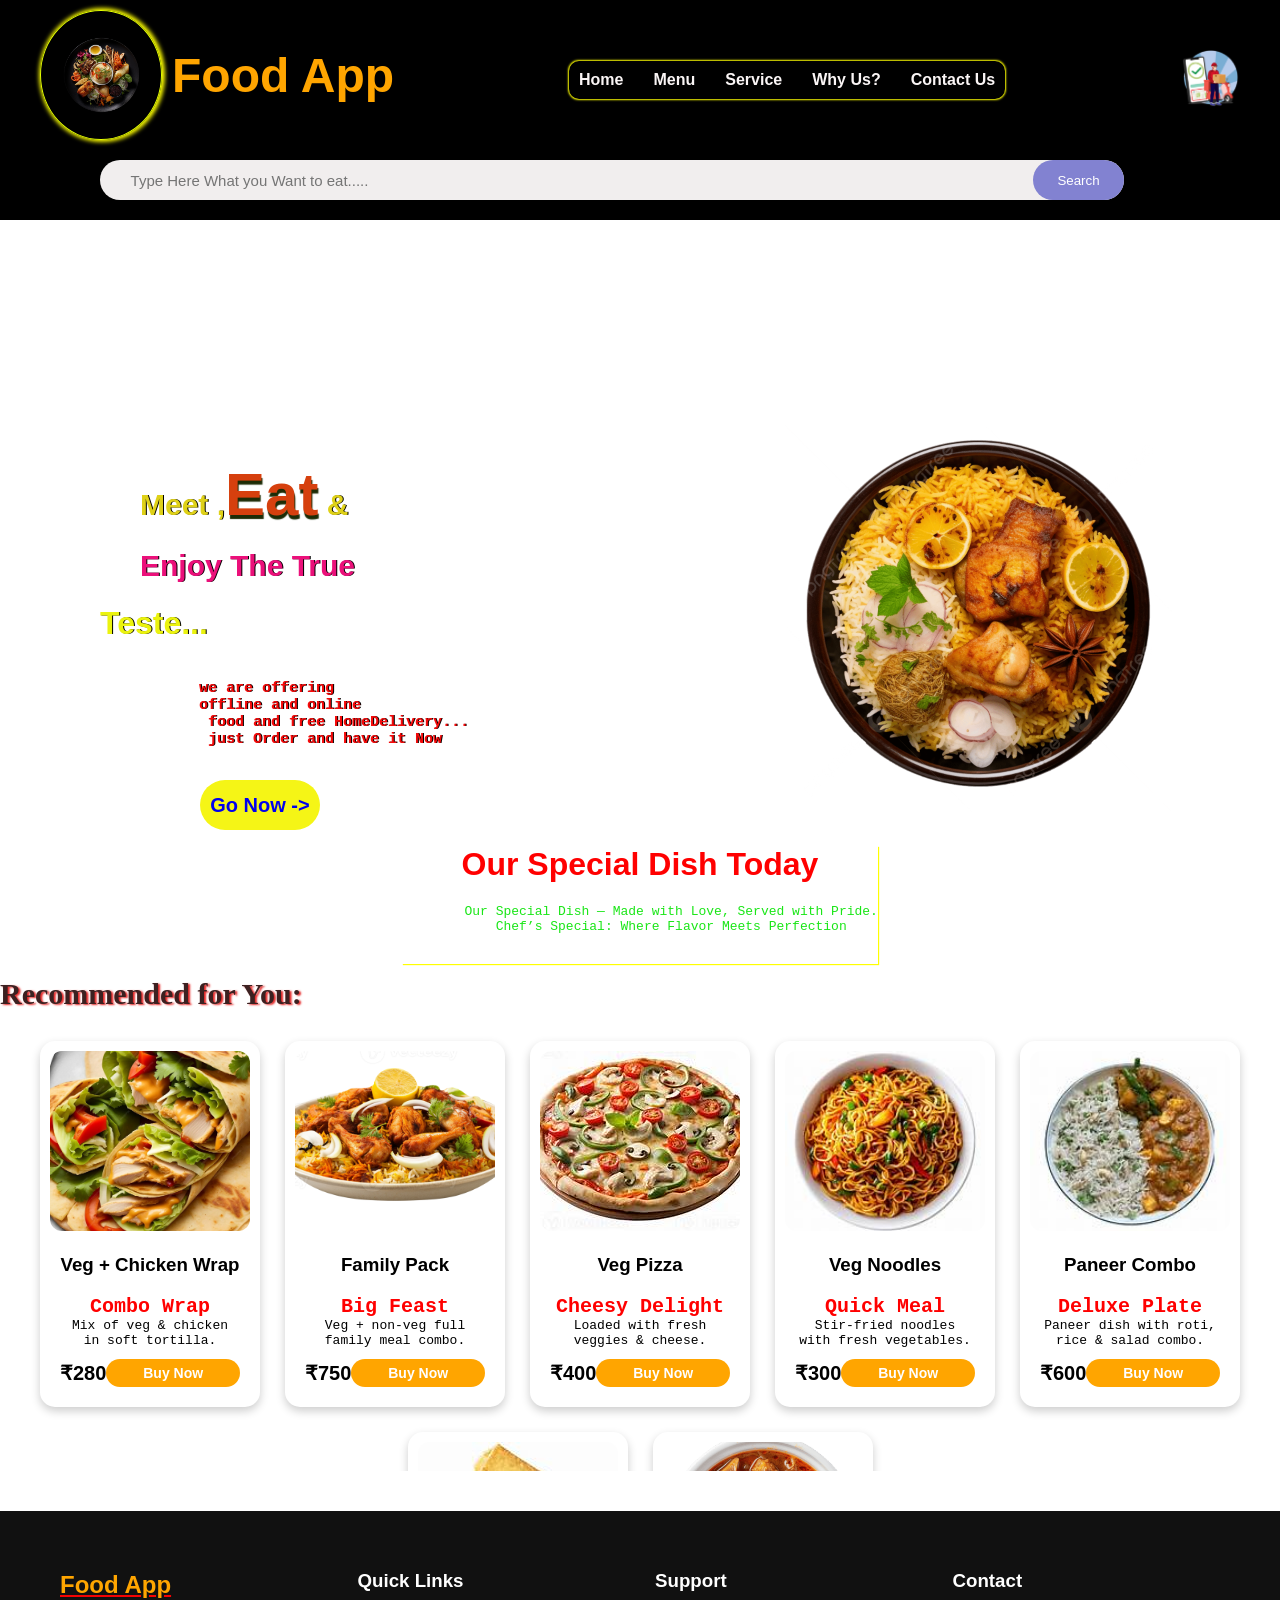
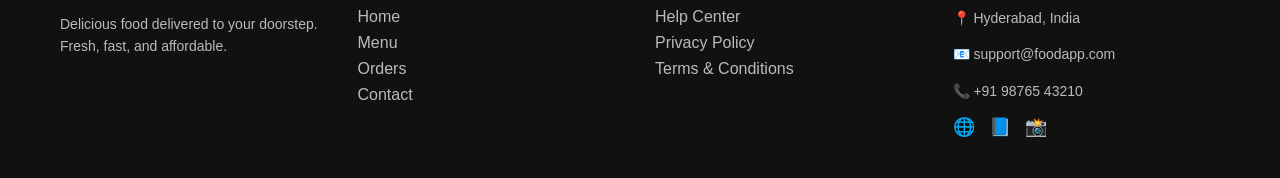
==== commit da2eb404: "fixed signup form layouts by making it popup model excisting has one page now multiple pages" ====
--- a/index.html
+++ b/index.html
@@ -7,9 +7,13 @@
 <link rel="shortcut icon" href="OIP.jpg" type="image/x-icon">
 <link href='https://unpkg.com/boxicons@2.1.4/css/boxicons.min.css' rel='stylesheet'>
 <link rel="stylesheet" href="https://cdnjs.cloudflare.com/ajax/libs/font-awesome/6.5.0/css/all.min.css">
-<!-- FontAwesome -->
-<link rel="stylesheet" href="https://cdnjs.cloudflare.com/ajax/libs/font-awesome/6.5.0/css/all.min.css">
     <link rel="stylesheet" href="style.css">
+    <link rel="stylesheet" href="recommand.css">
+    <link rel="stylesheet" href="cart.css">
+    <link rel="stylesheet" href="search.css">
+    <link rel="stylesheet" href="footer.css">
+    <link rel="stylesheet" href="login.css">
+
 </head>
 <body>
    <header class="header">
@@ -17,71 +21,26 @@
         <img src="pictures/logo.webp" alt="logo">
         <h1>Food App</h1>
     </div>
-
     <nav class="navbar" id="navbar">
         <span class="close-btn" onclick="toggleMenu()">✖</span>
         <ul>
             <li><a href="index.html">Home</a></li>
-            <li><a href="#menu">Menu</a></li>
-            <li><a href="#services">Service</a></li>
-            <li><a href="#whyus">Why Us?</a></li>
-            <li><a href="#contact">Contact Us</a></li>
+            <li><a href="menu.html">Menu</a></li>
+            <li><a href="service.html">Service</a></li>
+            <li><a href="whyus.html">Why Us?</a></li>
+            <li><a href="contact.html">Contact Us</a></li>
         </ul>
     </nav>
     <!-- Order Button -->
     <div class="order-btn">
-        <a href="#" onclick="openLogin()">
+        <a id="click-btn" onclick="formopen()" href="#">
             <img src="pictures/order.webp" alt="Order Now">
         </a>
     </div>
         <div class="menu-icon" onclick="toggleMenu()">
         ☰
     </div>
-  <!------------form validation--------->
-  <div id="loginPopup" class="popup1" >
-        <span class="close" onclick="closeLogin()">&times;</span>
-        <div class="popup-content1">
-         <div class="flip-container" id="flipCard">
-            <div class="flipper">
-              <div class="front">
-                 <form>
-                    <h2 style="background-color: rgb(102, 241, 241);box-shadow: 2px 6px 2px red; text-shadow: 2px 4px 4px rgb(18, 239, 25); width: 250px; font-weight: bold; font-size: 30px; border-radius: 10px;margin-left: 8px;">LOGIN HERE</h2>
-                    <input type="tel" placeholder="Enter Phone Number" required><br>
-                    <input type="password" placeholder="Enter Password" required><br>
-                     <p>don't Have an account...?<br>
-                      <a href="#" onclick="flipToRegister()">Register here..</a>
-                     </p>
-                 <button type="submit" class="btn logg">Login</button>
-                 <p>Or login with:</p>
-                        <div class="social-icons">
-                            <i class='bx bxl-google'></i>
-                            <i class='bx bxl-facebook'></i>
-                            <i class='bx bxl-twitter'></i>
-                        </div>
-               </form>
-            </div>
-              <!-- Register Form -->
-                <div class="back">
-                    <form action="menu.html">
-                     <span class="back-arrow" onclick="flipToLogin()">&#8592; Back</span>
-                      <h2 style="background-color: rgb(119, 201, 201);box-shadow: 2px 6px 2px red;text-shadow: 2px 2px 5px rgb(18, 239, 25); width: 250px; font-weight: bold; font-size: 30px; border-radius: 10px;margin-left: 10PX;margin-top: 0%;margin-bottom: 2px;margin-bottom: 15px;">REGISTER</h2>
-                        <input type="text" placeholder="Full Name" required>
-                        <input type="email" placeholder="Email" required>
-                        <input type="tel" placeholder="Phone Number" required>
-                        <input type="password" placeholder="Create Password" required>
-                        <button type="submit" class="btn logg">Signup</button>
-                        <p style="margin: 2px;">Or signup with:</p>
-                        <div class="social-icons">
-                            <i class='bx bxl-google'></i>
-                            <i class='bx bxl-facebook'></i>
-                            <i class='bx bxl-twitter'></i>
-                        </div>
-                    </form>
-                </div>
-            </div>
-        </div>
-     </div>
-    </div>
+    
 </header>
   <main>
     <div class="searchm">
@@ -91,13 +50,37 @@
      </div>
    </div>
    <video 
-    style="width: 100%; height: 300px; object-fit: cover; display: block;" 
+    style="width: 100%; height: 200px; object-fit: cover; display: block;" 
     src="pictures/123629-728697948_tiny.mp4" 
     autoplay 
     muted 
     loop 
     playsinline>
 </video>
+<div class="bodyy">
+<div  id="boxs" class="box">
+       <span id="cancel-btn" onclick="formclose()" class="xbar" id="cancel">X</span>
+    <!-- LOGIN -->
+    <form id="loginForm">
+        <h2>Login</h2>
+        <input type="email" placeholder="Email" required>
+        <input type="password" placeholder="Password" required>
+        <button type="submit">Login</button>
+        <p class="toggle" onclick="showSignup()">Don't have account? Signup</p>
+    </form>
+
+    <!-- SIGNUP -->
+    <form id="signupForm">
+        <h2>Signup</h2>
+        <input type="text" placeholder="Username" required>
+        <input type="email" placeholder="Email" required>
+        <input type="text" placeholder="Mobile Number" required>
+        <input type="password" placeholder="Password" required>
+        <button type="submit href='menu.html'>Signup </button>
+        <p class="toggle" onclick="showLogin()">Already have account? Login</p>
+    </form>
+</div>
+</div>
     <div class="quotes">
         <div class="quotes-text">
             <h1 id="quote1">Meet ,<mark style="background-color: white; color: rgb(214, 64, 14);font-family: 'Franklin Gothic Medium', 'Arial Narrow', Arial, sans-serif;font-size: 60px;text-shadow: 1px 4px 1px rgb(29, 44, 6);">Eat</mark> &</h1>
@@ -109,10 +92,19 @@
             food and free HomeDelivery...
             just Order and have it Now
             </pre>
-            <button class="btn_gonow" type="submit"><a href="menu.html">Go Now -></a></button>
+            <button id="click-btn" onclick="formopen()" class="btn_gonow" type="submit"><a href="#menu.html">Go Now -></a></button>
         </div>
         <div class="plate-image"> <img src="pictures/foodplate1.png" alt="foodplate" ></div>
     </div>
+    <div class="order-popup" id="orderPopup">
+  <div class="order-box">
+    <button style="background-color: none;border: none;color:red;margin-left: 95%;font-size: 20px;font-weight:bold;cursor: pointer;"
+    onclick="closeOrder()">✖</button>
+
+    <h2>Order Summary:</h2>
+    <div id="cartItems"></div>
+  </div>
+</div>
     <div class="center_item">
         <h1>Our Special Dish Today</h1>
         <pre>
@@ -216,684 +208,6 @@
         </div>
     </div>
   </main>
-  <!-- HERO -->
-   <section id="menu">
-<section class="hero">
-<span style="color: red;text-shadow: 2px 3px 5px black;font-size: 50px;font-weight: bold;"> Explore </span>
- <span style="color: rgb(10, 10, 10);text-shadow: 2px 3px 5px rgb(242, 5, 5);font-size: 30px;font-weight: bold;margin-top:10px;padding: 20px;">Our</span>
-  <span style="color: red;text-shadow: 2px 3px 5px black;font-size: 50px;font-weight: bold;">Menu</span>
-</section>
-
-<!-- FILTER -->
-<div class="filters">
-<button style="padding: 0%;margin: 0%;" class="active" onclick="filterMenu('all')"><img  src="pictures/all.png" alt=""><h4>All</h4></button>
-<button style="padding: 0%;margin: 0%;" onclick="filterMenu('veg', event)"><img  src="pictures/veglogo2.png" alt=""><h4>Veg</h4></button>
-<button style="padding: 5px;margin: 0%;" onclick="filterMenu('nonveg', event)"><img  src="pictures/nonveglogo2.png" alt=""><h4>Non-Veg</h4></button>
-<button style="padding: 0%;margin: 0%;" onclick="filterMenu('mix',event)"><img  src="pictures/mix.png" alt=""><h4>Mix</h4></button>
-</div>
-
-<!-- MENU -->
-  <div class="menu-grid" id="menu">
-      <div class="card item-list" data-category="nonveg" data-price="low">
-            <img id="menu_image" src="pictures/chickenleg.png" alt="">
-            <h3>chicken veg mix</h3>
-            <pre>
- <span>Crunch-Kicks</span>
-    Crispy,
-    breaded chicken strips
-     </pre>
-        <div class="passage"><h5 class="price" >₹450</h5> <button onclick="Openorders(this)">Buy Now</button></div>
-      <div style="display:none;" class="openn">
-       <button onclick="addToCart(this)">Add to Cart</button>
-       <button onclick="openOrder()">Order Now</button>
-     </div>
-    </div>
-    
-<!-- 1 -->
-<div class="card item-list" data-category="veg" data-price="low">
-    <img id="menu_image" src="pictures/burger.png">
-    <h3>Veg Burger</h3>
-    <pre><span>Fresh Bite</span>
-Crispy veg patty with
-fresh lettuce & sauce.
-    </pre>
-    <div class="passage"><h5 class="price">₹200</h5><button onclick="Openorders(this)">Buy Now</button></div>
-      <div style="display:none;" class="openn">
-       <button onclick="addToCart(this)">Add to Cart</button>
-       <button onclick="openOrder()">Order Now</button>
-     </div>
-</div>
-
-<!-- 2 -->
-<div class="card item-list" data-category="veg" data-price="mid">
-    <img id="menu_image" src="pictures/paneer.png">
-    <h3>Paneer Butter Masala</h3>
-    <pre><span>Rich Curry</span>
-Soft paneer cubes in
-creamy tomato gravy.
-    </pre>
-    <div class="passage"><h5 class="price">₹350</h5><button onclick="Openorders(this)">Buy Now</button></div>
-      <div style="display:none;" class="openn">
-       <button onclick="addToCart(this)">Add to Cart</button>
-       <button onclick="openOrder()">Order Now</button>
-     </div>
-</div>
-
-<!-- 3 -->
-<div class="card item-list" data-category="veg" data-price="high">
-    <img id="menu_image" src="pictures/foodplate.jpg">
-    <h3>Veg Thali</h3>
-    <pre><span>Full Meal</span>
-Complete meal with
-roti, rice & curries.
-    </pre>
-    <div class="passage"><h5 class="price">₹550</h5><button onclick="Openorders(this)">Buy Now</button></div>
-      <div style="display:none;" class="openn">
-       <button onclick="addToCart(this)">Add to Cart</button>
-       <button onclick="openOrder()">Order Now</button>
-     </div>
-</div>
-
-<!-- 4 -->
-<div class="card item-list" data-category="nonveg" data-price="low">
-    <img id="menu_image" src="pictures/chickennugget.jpg">
-    <h3>Chicken Nuggets</h3>
-    <pre><span>Crunchy Bites</span>
-Golden fried chicken
-snack with dip.
-    </pre>
-    <div class="passage"><h5 class="price">₹250</h5><button onclick="Openorders(this)">Buy Now</button></div>
-      <div style="display:none;" class="openn">
-       <button onclick="addToCart(this)">Add to Cart</button>
-       <button onclick="openOrder()">Order Now</button>
-     </div>
-</div>
-
-<!-- 5 -->
-<div class="card item-list" data-category="nonveg" data-price="mid">
-    <img id="menu_image" src="pictures/foodplate1.png">
-    <h3>Chicken Biryani</h3>
-    <pre><span>Spicy Aroma</span>
-Flavorful rice with
-tender chicken pieces.
-    </pre>
-    <div class="passage"><h5 class="price">₹450</h5><button onclick="Openorders(this)">Buy Now</button></div>
-      <div style="display:none;" class="openn">
-       <button onclick="addToCart(this)">Add to Cart</button>
-       <button onclick="openOrder()">Order Now</button>
-     </div>
-</div>
-
-<!-- 6 -->
-<div class="card item-list" data-category="nonveg" data-price="high">
-    <img id="menu_image" src="pictures/grilledchicken.jpg">
-    <h3>Grilled Chicken</h3>
-    <pre><span>Smoky Taste</span>
-Juicy grilled chicken
-with herbs & spices.
-    </pre>
-    <div class="passage"><h5 class="price">₹650</h5><button onclick="Openorders(this)">Buy Now</button></div>
-      <div style="display:none;" class="openn">
-       <button onclick="addToCart(this)">Add to Cart</button>
-       <button onclick="openOrder()">Order Now</button>
-     </div>
-</div>
-
-<!-- 7 -->
-<div class="card item-list" data-category="mix" data-price="low">
-    <img id="menu_image" src="pictures/vegchicken.jpg">
-    <h3>Veg + Chicken Wrap</h3>
-    <pre><span>Combo Wrap</span>
-Mix of veg & chicken
-in soft tortilla.
-    </pre>
-    <div class="passage"><h5 class="price">₹280</h5><button onclick="Openorders(this)">Buy Now</button></div>
-      <div style="display:none;" class="openn">
-       <button onclick="addToCart(this)">Add to Cart</button>
-       <button onclick="openOrder()">Order Now</button>
-     </div>
-</div>
-
-<!-- 8 -->
-<div class="card item-list" data-category="mix" data-price="mid">
-    <img id="menu_image" src="pictures/OIP.jpg">
-    <h3>Combo Meal</h3>
-    <pre><span>Best Combo</span>
-Burger, fries &
-chicken bites.
-    </pre>
-    <div class="passage"><h5 class="price">₹480</h5><button onclick="Openorders(this)">Buy Now</button></div>
-      <div style="display:none;" class="openn">
-       <button onclick="addToCart(this)">Add to Cart</button>
-       <button onclick="openOrder()">Order Now</button>
-     </div>
-</div>
-
-<!-- 9 -->
-<div class="card item-list" data-category="mix" data-price="high">
-    <img id="menu_image" src="pictures/familypack.webp">
-    <h3>Family Pack</h3>
-    <pre><span>Big Feast</span>
-Veg + non-veg full
-family meal combo.
-    </pre>
-    <div class="passage"><h5 class="price">₹750</h5><button onclick="Openorders(this)">Buy Now</button></div>
-      <div style="display:none;" class="openn">
-       <button onclick="addToCart(this)">Add to Cart</button>
-       <button onclick="openOrder()">Order Now</button>
-     </div>
-</div>
-
-<!-- 10 -->
-<div class="card item-list" data-category="veg" data-price="mid">
-    <img id="menu_image" src="pictures/fizza.jpg">
-    <h3>Veg Pizza</h3>
-    <pre><span>Cheesy Delight</span>
-Loaded with fresh
-veggies & cheese.
-    </pre>
-    <div class="passage"><h5 class="price">₹400</h5><button onclick="Openorders(this)">Buy Now</button></div>
-      <div style="display:none;" class="openn">
-       <button onclick="addToCart(this)">Add to Cart</button>
-       <button onclick="openOrder()">Order Now</button>
-     </div>
-</div>
-<!-- 11 -->
-<div class="card item-list" data-category="veg" data-price="low">
-    <img id="menu_image" src="pictures/samosa.jpg">
-    <h3>Samosa</h3>
-    <pre><span>Street Snack</span>
-Crispy fried snack
-filled with spicy potato.
-    </pre>
-    <div class="passage"><h5 class="price">₹100</h5><button onclick="Openorders(this)">Buy Now</button></div>
-      <div style="display:none;" class="openn">
-       <button onclick="addToCart(this)">Add to Cart</button>
-       <button onclick="openOrder()">Order Now</button>
-     </div>
-</div>
-
-<!-- 12 -->
-<div class="card item-list" data-category="veg" data-price="mid">
-    <img id="menu_image" src="pictures/noodles.jpg">
-    <h3>Veg Noodles</h3>
-    <pre><span>Quick Meal</span>
-Stir-fried noodles
-with fresh vegetables.
-    </pre>
-    <div class="passage"><h5 class="price">₹300</h5><button onclick="Openorders(this)">Buy Now</button></div>
-      <div style="display:none;" class="openn">
-       <button onclick="addToCart(this)">Add to Cart</button>
-       <button onclick="openOrder()">Order Now</button>
-     </div>
-</div>
-
-<!-- 13 -->
-<div class="card item-list" data-category="veg" data-price="high">
-    <img id="menu_image" src="pictures/paneercombo.jpg">
-    <h3>Paneer Combo</h3>
-    <pre><span>Deluxe Plate</span>
-Paneer dish with roti,
-rice & salad combo.
-    </pre>
-    <div class="passage"><h5 class="price">₹600</h5><button onclick="Openorders(this)">Buy Now</button></div>
-      <div style="display:none;" class="openn">
-       <button onclick="addToCart(this)">Add to Cart</button>
-       <button onclick="openOrder()">Order Now</button>
-     </div>
-</div>
-
-<!-- 14 -->
-<div class="card item-list" data-category="nonveg" data-price="low">
-    <img id="menu_image" src="pictures/eggroll.jpg">
-    <h3>Egg Roll</h3>
-    <pre><span>Quick Bite</span>
-Soft roll filled with
-egg & spicy sauce.
-    </pre>
-    <div class="passage"><h5 class="price">₹150</h5><button onclick="Openorders(this)">Buy Now</button></div>
-      <div style="display:none;" class="openn">
-       <button onclick="addToCart(this)">Add to Cart</button>
-       <button onclick="openOrder()">Order Now</button>
-     </div>
-</div>
-
-<!-- 15 -->
-<div class="card item-list" data-category="nonveg" data-price="mid">
-    <img id="menu_image" src="pictures/friedchicken.jpg">
-    <h3>Fried Chicken</h3>
-    <pre><span>Crispy Treat</span>
-Deep fried chicken
-with crunchy coating.
-    </pre>
-    <div class="passage"><h5 class="price">₹400</h5><button onclick="Openorders(this)">Buy Now</button></div>
-      <div style="display:none;" class="openn">
-       <button onclick="addToCart(this)">Add to Cart</button>
-       <button onclick="openOrder()">Order Now</button>
-     </div>
-</div>
-
-<!-- 16 -->
-<div class="card item-list" data-category="nonveg" data-price="high">
-    <img id="menu_image" src="pictures/muttoncurry.png">
-    <h3>Mutton Curry</h3>
-    <pre><span>Rich Flavor</span>
-Tender mutton cooked
-in spicy masala gravy.
-    </pre>
-    <div class="passage"><h5 class="price">₹700</h5><button onclick="Openorders(this)">Buy Now</button></div>
-      <div style="display:none;" class="openn">
-       <button onclick="addToCart(this)">Add to Cart</button>
-       <button onclick="openOrder()">Order Now</button>
-     </div>
-</div>
-
-<!-- 17 -->
-<div class="card item-list" data-category="mix" data-price="low">
-    <img id="menu_image" src="pictures/mixsandwich.png">
-    <h3>Mix Sandwich</h3>
-    <pre><span>Fusion Bite</span>
-Veg & chicken layered
-grilled sandwich.
-    </pre>
-    <div class="passage"><h5 class="price">₹220</h5><button onclick="Openorders(this)">Buy Now</button></div>
-      <div style="display:none;" class="openn">
-       <button onclick="addToCart(this)">Add to Cart</button>
-       <button onclick="openOrder()">Order Now</button>
-     </div>
-</div>
-
-<!-- 18 -->
-<div class="card item-list" data-category="mix" data-price="mid">
-    <img id="menu_image" src="pictures/snackbox.jpg">
-    <h3>Snack Combo</h3>
-    <pre><span>Snack Box</span>
-Fries, nuggets &
-veg rolls combo.
-    </pre>
-    <div class="passage"><h5 class="price">₹420</h5><button onclick="Openorders(this)">Buy Now</button></div>
-      <div style="display:none;" class="openn">
-       <button onclick="addToCart(this)">Add to Cart</button>
-       <button onclick="openOrder()">Order Now</button>
-     </div>
-</div>
-
-<!-- 19 -->
-<div class="card item-list" data-category="mix" data-price="high">
-    <img id="menu_image" src="pictures/partymeal.jpg">
-    <h3>Party Meal</h3>
-    <pre><span>Group Feast</span>
-Large combo for 4
-with veg & non-veg.
-    </pre>
-    <div class="passage"><h5 class="price">₹900</h5><button onclick="Openorders(this)">Buy Now</button></div>
-      <div style="display:none;" class="openn">
-       <button onclick="addToCart(this)">Add to Cart</button>
-       <button onclick="openOrder()">Order Now</button>
-     </div>
-</div>
-
-<!-- 20 -->
-<div class="card item-list" data-category="veg" data-price="mid">
-    <img id="menu_image" src="pictures/masaladosa.png">
-    <h3>Masala Dosa</h3>
-    <pre><span>South Special</span>
-Crispy dosa filled
-with potato masala.
-    </pre>
-    <div class="passage"><h5 class="price">₹250</h5><button onclick="Openorders(this)">Buy Now</button></div>
-      <div style="display:none;" class="openn">
-       <button onclick="addToCart(this)">Add to Cart</button>
-       <button onclick="openOrder()">Order Now</button>
-     </div>
-</div>
-</div>
-<section class="price-filter-section">
-    <h2 style="text-align:center;">Filter by Price</h2>
-
-    <div class="filters ">
-        <button onclick="filterPrice('all')">All</button>
-        <button onclick="filterPrice('low')">Below ₹300</button>
-        <button onclick="filterPrice('mid')">₹300 - ₹500</button>
-        <button onclick="filterPrice('high')">Above ₹500</button>
-    </div>
-
-    <div class="menu-grid price" id="price-menu">
-
-
-<!-- 1 -->
-   <div class="card item-list" data-category="nonveg" data-price="low">
-    <img class="menu_image" src="pictures/chickenleg.png">
-    <h4>Chicken Strips</h4>
-    <p>Crispy & crunchy bites</p>
-    <h2 class="price">₹250</h2>
-    <button class="btnnn" onclick="Openorders(this)">Buy Now</button>
-      <div style="display:none;" class="openn">
-       <button onclick="addToCart(this)">Add to Cart</button>
-       <button onclick="openOrder()">Order Now</button>
-     </div>
-</div>
-
-<!-- 2 -->
-<div class="card item-list" data-category="veg" data-price="low">
-    <img class="menu_image" src="pictures/burger.png">
-    <h4>Veg Burger</h4>
-    <p>Yummy & tasty snack</p>
-    <h2 class="price">₹200</h2>
-     <button class="btnnn" onclick="Openorders(this)">Buy Now</button>
-      <div style="display:none;" class="openn">
-       <button onclick="addToCart(this)">Add to Cart</button>
-       <button onclick="openOrder()">Order Now</button>
-</div>
-
-<!-- 3 -->
-<div class="card item-list" data-category="veg" data-price="mid">
-    <img class="menu_image" src="pictures/paneer.png">
-    <h4>Paneer Masala</h4>
-    <p>Rich creamy gravy</p>
-    <h2 class="price">₹350</h2>
-    <button class="btnnn" onclick="Openorders(this)">Buy Now</button>
-      <div style="display:none;" class="openn">
-       <button onclick="addToCart(this)">Add to Cart</button>
-       <button onclick="openOrder()">Order Now</button>
-</div>
-
-<!-- 4 -->
-<div class="card item-list" data-category="veg" data-price="high">
-    <img class="menu_image" src="pictures/foodplate.jpg">
-    <h4>Veg Thali</h4>
-    <p>Complete full meal</p>
-    <h2 class="price">₹550</h2>
-    <button class="btnnn" onclick="Openorders(this)">Buy Now</button>
-      <div style="display:none;" class="openn">
-       <button onclick="addToCart(this)">Add to Cart</button>
-       <button onclick="openOrder()">Order Now</button>
-</div>
-
-<!-- 5 -->
-<div class="card item-list" data-category="nonveg" data-price="low">
-    <img class="menu_image" src="pictures/chickennugget.jpg">
-    <h4>Chicken Nuggets</h4>
-    <p>Crunchy fried snack</p>
-    <h2 class="price">₹250</h2>
-     <button class="btnnn" onclick="Openorders(this)">Buy Now</button>
-      <div style="display:none;" class="openn">
-       <button onclick="addToCart(this)">Add to Cart</button>
-       <button onclick="openOrder()">Order Now</button>
-</div>
-
-<!-- 6 -->
-<div class="card item-list" data-category="nonveg" data-price="mid">
-    <img class="menu_image" src="pictures/foodplate1.png">
-    <h4>Chicken Biryani</h4>
-    <p>Spicy flavorful rice</p>
-    <h2 class="price">₹450</h2>
-    <button class="btnnn" onclick="Openorders(this)">Buy Now</button>
-      <div style="display:none;" class="openn">
-       <button onclick="addToCart(this)">Add to Cart</button>
-       <button onclick="openOrder()">Order Now</button>
-</div>
-
-<!-- 7 -->
-<div class="card item-list" data-category="nonveg" data-price="high">
-    <img class="menu_image" src="pictures/grilledchicken.jpg">
-    <h4>Grilled Chicken</h4>
-    <p>Juicy smoky taste</p>
-    <h2 class="price">₹650</h2>
-    <button class="btnnn" onclick="Openorders(this)">Buy Now</button>
-      <div style="display:none;" class="openn">
-       <button onclick="addToCart(this)">Add to Cart</button>
-       <button onclick="openOrder()">Order Now</button>
-</div>
-
-<!-- 8 -->
-<div class="card item-list" data-category="mix" data-price="low">
-    <img class="menu_image" src="pictures/vegchicken.jpg">
-    <h4>Veg Chicken Wrap</h4>
-    <p>Perfect combo wrap</p>
-    <h2 class="price">₹280</h2>
-    <button class="btnnn" onclick="Openorders(this)">Buy Now</button>
-      <div style="display:none;" class="openn">
-       <button onclick="addToCart(this)">Add to Cart</button>
-       <button onclick="openOrder()">Order Now</button>
-</div>
-
-<!-- 9 -->
-<div class="card item-list" data-category="mix" data-price="mid">
-    <img class="menu_image" src="pictures/OIP.jpg">
-    <h4>Combo Meal</h4>
-    <p>Burger + fries combo</p>
-    <h2 class="price">₹480</h2>
-    <button class="btnnn" onclick="Openorders(this)">Buy Now</button>
-      <div style="display:none;" class="openn">
-       <button onclick="addToCart(this)">Add to Cart</button>
-       <button onclick="openOrder()">Order Now</button>
-</div>
-
-<!-- 10 -->
-<div class="card item-list" data-category="mix" data-price="high">
-    <img class="menu_image" src="pictures/familypack.webp">
-    <h4>Family Pack</h4>
-    <p>Big meal for family</p>
-    <h2 class="price">₹750</h2>
-    <button class="btnnn" onclick="Openorders(this)">Buy Now</button>
-      <div style="display:none;" class="openn">
-       <button onclick="addToCart(this)">Add to Cart</button>
-       <button onclick="openOrder()">Order Now</button>
-</div>
-<!-- 11 -->
-<div class="card item-list" data-category="veg" data-price="low">
-    <img id="menu_image" src="pictures/samosa.jpg">
-    <h4>Samosa</h4>
-    <p>Street Snack</p>
-    <h2 class="price">₹100</h2>
-    <button class="btnnn" onclick="Openorders(this)">Buy Now</button>
-      <div style="display:none;" class="openn">
-       <button onclick="addToCart(this)">Add to Cart</button>
-       <button onclick="openOrder()">Order Now</button>
-</div>
-
-<!-- 12 -->
-<div class="card item-list" data-category="veg" data-price="mid">
-    <img id="menu_image" src="pictures/noodles.jpg">
-    <h4>Veg Noodles</h4>
-    <p>Quick Meal</p>>
-   <h2 class="price">₹300</h2>
-     <button class="btnnn" onclick="Openorders(this)">Buy Now</button>
-      <div style="display:none;" class="openn">
-       <button onclick="addToCart(this)">Add to Cart</button>
-       <button onclick="openOrder()">Order Now</button>
-</div>
-
-<!-- 13 -->
-<div class="card item-list" data-category="veg" data-price="high">
-    <img id="menu_image" src="pictures/paneercombo.jpg">
-    <h4>Paneer Combo</h4>
-    <p>Deluxe Plate</p>
-    <h2 class="price">₹600</h2>
-    <button class="btnnn" onclick="Openorders(this)">Buy Now</button>
-      <div style="display:none;" class="openn">
-       <button onclick="addToCart(this)">Add to Cart</button>
-       <button onclick="openOrder()">Order Now</button>
-</div>
-
-<!-- 14 -->
-<div class="card item-list" data-category="nonveg" data-price="low">
-    <img id="menu_image" src="pictures/eggroll.jpg">
-    <h4>Egg Roll</h4>
-    <p>Quick Bite</p>
-    <h2 class="price">₹150</h2>
-    <button class="btnnn" onclick="Openorders(this)">Buy Now</button>
-      <div style="display:none;" class="openn">
-       <button onclick="addToCart(this)">Add to Cart</button>
-       <button onclick="openOrder()">Order Now</button>
-</div>
-
-<!-- 15 -->
-<div class="card item-list" data-category="nonveg" data-price="mid">
-    <img id="menu_image" src="pictures/friedchicken.jpg">
-    <h4>Fried Chicken</h4>
-    <p>Crispy Treat</p>
-    <h2 class="price">₹400</h2>
-    <button class="btnnn" onclick="Openorders(this)">Buy Now</button>
-      <div style="display:none;" class="openn">
-       <button onclick="addToCart(this)">Add to Cart</button>
-       <button onclick="openOrder()">Order Now</button>
-</div>
-
-<!-- 16 -->
-<div class="card item-list" data-category="nonveg" data-price="high">
-    <img id="menu_image" src="pictures/muttoncurry.png">
-    <h4>Mutton Curry</h4>
-    <p>Rich Flavor</p>
-   <h2 class="price">₹700</h2>
-    <button class="btnnn" onclick="Openorders(this)">Buy Now</button>
-      <div style="display:none;" class="openn">
-       <button onclick="addToCart(this)">Add to Cart</button>
-       <button onclick="openOrder()">Order Now</button>
-</div>
-
-<!-- 17 -->
-<div class="card item-list" data-category="mix" data-price="low">
-    <img id="menu_image" src="pictures/mixsandwich.png">
-    <h4>Mix Sandwich</h4>
-    <p>Fusion Bite</p>
-    <h2 class="price">₹220</h2>
-    <button class="btnnn" onclick="Openorders(this)">Buy Now</button>
-      <div style="display:none;" class="openn">
-       <button onclick="addToCart(this)">Add to Cart</button>
-       <button onclick="openOrder()">Order Now</button>
-</div>
-
-<!-- 18 -->
-<div class="card item-list" data-category="mix" data-price="mid">
-    <img id="menu_image" src="pictures/snackbox.jpg">
-    <h4>Snack Combo</h4>
-    <p><span>Snack Box</p>
-    <h2 class="price">₹420</h2>
-    <button class="btnnn" onclick="Openorders(this)">Buy Now</button>
-      <div style="display:none;" class="openn">
-       <button onclick="addToCart(this)">Add to Cart</button>
-       <button onclick="openOrder()">Order Now</button>
-</div>
-
-<!-- 19 -->
-<div class="card item-list" data-category="mix" data-price="high">
-    <img id="menu_image" src="pictures/partymeal.jpg">
-    <h4>Party Meal</h4>
-    <p>Group Feast</p>
-<h2 class="price">₹900</h2>
-    <button class="btnnn" onclick="Openorders(this)">Buy Now</button>
-      <div style="display:none;" class="openn">
-       <button onclick="addToCart(this)">Add to Cart</button>
-       <button onclick="openOrder()">Order Now</button>
-</div>
-
-<!-- 20 -->
-<div class="card item-list" data-category="veg" data-price="mid">
-    <img id="menu_image" src="pictures/masaladosa.png">
-    <h4>Masala Dosa</h4>
-    <p>South Special</p>
-    <h2 class="price">₹250</h2>
-     <button class="btnnn" onclick="Openorders(this)">Buy Now</button>
-      <div style="display:none;" class="openn">
-       <button onclick="addToCart(this)">Add to Cart</button>
-       <button onclick="openOrder()">Order Now</button>
-</div>
-</div>
-</section>
-</section>
-<div class="order-popup" id="orderPopup">
-  <div class="order-box">
-    <button style="background-color: none;border: none;color:red;margin-left: 95%;font-size: 20px;font-weight:bold;cursor: pointer;"
-    onclick="closeOrder()">✖</button>
-
-    <h2>Order Summary:</h2>
-    <div id="cartItems"></div>
-  </div>
-</div>
-  <!-------SERVICES-------------------->
-  <!-- HERO -->
-   <section id="services">
-<section class="hero1">
-    <h1>Our Premium Services</h1>
-    <p>Experience quality, speed, and reliability like never before Food Delivery App. It’s no surprise that a food delivery app is on this list. It’s a huge trend right now, and for good reason – people love ordering food, and they do it a lot.
-Restaurant POS Apps.</p>
-</section>
-
-<!-- SERVICES -->
-<section class="services">
-    <h2>What We Offer</h2>
-
-    <div class="grid">
-
-        <div class="card1 hidden">
-            <i class="fas fa-shipping-fast"></i>
-            <h3>Fast Delivery</h3>
-            <p>Get your food delivered within 30 minutes or it's on us!</p>
-        </div>
-
-        <div class="card1 hidden">
-            <i class="fas fa-leaf"></i>
-            <h3>Fresh Ingredients</h3>
-            <p>We source fresh ingredients from local organic farms daily.</p>
-        </div>
-            <div class="card1 hidden">
-            <i class="fa-solid fa-certificate"></i>
-            <h3>GUarentee Replacement</h3>
-            <p>If it is dameged or any wrong product delivered with ZERO cost</p>
-        </div>
-                <div class="card1 hidden">
-            <i class="fa-solid fa-users-line"></i>
-            <h3>Membership Vochers</h3>
-            <p>Pay easily using UPI, Cards, Wallets, or Cash on Delivery.</p>
-        </div>
-
-        <div class="card1 hidden">
-            <i class="fas fa-headset"></i>
-            <h3>24/7 Support</h3>
-            <p>Our customer care team is available anytime to assist you.</p>
-        </div>
-
-        <div class="card1 hidden">
-            <i class="fas fa-credit-card"></i>
-            <h3>Easy Payments</h3>
-            <p>Pay easily using UPI, Cards, Wallets, or Cash on Delivery.</p>
-        </div>
-
-    </div>
-</section>
-</section>
-<!---------------------why us ?------------->
-<section id="whyus" class="why-us">
-
-  <h2>Why Choose Us?</h2>
-
-  <div class="why-container">
-
-    <div class="why-card">
-      <h3>🍔 Fresh Food</h3>
-      <p>We serve freshly prepared meals with high-quality ingredients every day.</p>
-    </div>
-
-    <div class="why-card">
-      <h3>⚡ Fast Delivery</h3>
-      <p>Quick and reliable delivery to your doorstep in minutes.</p>
-    </div>
-
-    <div class="why-card">
-      <h3>💰 Affordable Prices</h3>
-      <p>Delicious food at budget-friendly prices for everyone.</p>
-    </div>
-
-    <div class="why-card">
-      <h3>⭐ Best Quality</h3>
-      <p>Maintaining top quality standards for taste and hygiene.</p>
-    </div>
-
-  </div>
-
-</section>
 <!----------FOOTERRRRRRRRRRRRRRRRRRRRRRRRRR------------------->
 <section id="contact" >  
 <footer class="footer">
@@ -924,7 +238,6 @@
       <p>📍 Hyderabad, India</p>
       <p>📧 support@foodapp.com</p>
       <p>📞 +91 98765 43210</p>
-
       <div class="socials">
         <a href="#">🌐</a>
         <a href="#">📘</a>
@@ -933,7 +246,6 @@
     </div>
   </div>
     <script src="script.js"></script>
-    <script>
-</script>
+    <script src="paymnet.js"></script>
 </body>
 </html>
--- a/style.css
+++ b/style.css
@@ -122,139 +122,6 @@
 .navbar.active{
     right:0;
 }
-
-}
-/**~~~~~~~~~~~~~~~~~~~~~~~~~~~~~ login~~~~~~~~~~~~~~~~~~~~~~~~~~~~~~~~~~~~~~~~~*/
-input{
-    margin: 5px;
-    width: 250px;
-    height: 30px;
-  background-color: rgb(242, 242, 245);
-  border-start-end-radius: 25px;
-  border-end-end-radius: 25px;
-}
-/* for popups login and sign up */
-.popup1 {
-    display: none;
-    width:260px;
-    height:420px;
-    position: fixed;
-    top: 50%;
-    left: 50%;
-    transform: translate(-50%, -50%);
-    background: rgb(235, 240, 141);
-    padding: 5px;
-    border-radius: 10px;
-    color: rgb(12, 12, 12);
-}
-/* content inside the popup */
-.popup-content1 {
-    text-align: center;
-}
-.close {
-    cursor: pointer;
-    float: right;
-    font-size: 30px;
-    margin-top: 0%;
-}
-.close:hover{
-    color: red;
-}
-.flip-container {
-  width: 100%;
-  height: 100%;
-  position: relative;
-}
-.flipper {
-  transition: 0.6s;
-  transform-style: preserve-3d;
-  position: relative;
-}
-.front, .back {
-  backface-visibility: hidden;
-  position: absolute;
-  width: auto;
-  top: 30px; left: 0;
-}
-.back {
-  transform: rotateY(180deg);
-}
-.flipped .flipper {
-  transform: rotateY(180deg);
-}
-/* Buttons */
-.btn.logg {
-  width: 90%;
-  padding: 10px;
-  background: #ff5722;
-  color: #fff;
-  border: none;
-  border-radius: 8px;
-  margin-top: 10px;
-  cursor: pointer;
-  transition: 0.3s;
-}
-.btn.logg:hover {
-  background: #e64a19;
-}
-
-/* Social icons */
-.social-icons {
-  margin-top: 10px;
-  display: flex;
-  justify-content: center;
-  gap: 15px;
-}
-.social-icons i {
-  font-size: 24px;
-  cursor: pointer;
-  transition: 0.3s;
-}
-.social-icons i:hover {
-  color: #ff5722;
-}
-
-/* Back arrow */
-.back-arrow {
-  display: block;
-  cursor: pointer;
-  font-size: 16px;
-  margin-bottom:1px;
-  margin-left: 5px;
-  color: #ff5722;
-  width: 60px;
-}
-/*~~~~~~~~~~~~~~~~~~~~~~~~~~~~~~~~~~~~~~~~~~~~~~~~~~~~~~~~~~~~~~~~~*/
-.searchm{
-    width: 100%;
-    height: 60px;
-    background-color: black;
-}
-.search{
-    margin-left: 100px;
-    display: flex;
-    align-content: center;
-    justify-content: space-between;
-    width: 80%;
-    height: 40px;
-    border-radius: 25px;
-    background-color: rgb(241, 238, 238);
-}
-.search input{
-    font-size: 15px;
-    border: none;
-    width: 100%;
-    border-radius: 25px;
-    background-color: transparent;
-}
-.btn_search{
-    width: 100px;
-    background-color: rgb(130, 130, 209);
-    margin: 0%;
-    padding: 0%;
-    border-radius: 25px;
-    border: none;
-    cursor: pointer;
 }
 .quotes{
     display: flex;
@@ -326,129 +193,7 @@
 .center_item pre{
 color: rgb(26, 230, 23);
 }
-/* .items{
-    display: flex;
-    flex-wrap: wrap;
-  justify-content: space-around;
- 
-}
-.item-list h3{
-    padding: 0%;
-    margin: 0%;
-    font-size: 25px;
-}
-.item-list{
-    border-radius: 20px;
-    box-shadow: 1px 3px 1px 1px red ;
-    margin-right: 5px;
-    margin-bottom: 5px;
-    padding: 10px;
-    
-}
-    */
-    .items{
-    display: flex;
-    flex-wrap: wrap;
-    justify-content: center;
-    gap: 25px;
-    padding: 30px;
-      max-height: 400px; 
-    -ms-overflow-style: none; 
-    scrollbar-width: none;   
-
-    overflow-y: scroll;
-}
-
-.item-list{
-    width: 200px;
-    border-radius: 15px;
-    background-color: white;
-    box-shadow: 0px 4px 10px rgba(0,0,0,0.2);
-    padding: 10px;
-    text-align: center;
-}
-
-.item-list{
-    transition: transform 0.3s ease, box-shadow 0.3s ease;
-}
-
-.item-list:hover{
-    transform: translateY(-8px);
-    box-shadow: 0px 8px 20px rgba(0,0,0,0.3);
-}
-/* .item-list img{
-    width: 200px;
-    height:200px;
-}
-    */
-  .item-list img{
-    width: 100%;
-    height: 180px;
-    object-fit: cover;
-    border-radius: 12px;
-}  
-.item-list pre {
-padding: 0%;
-margin: 0%;
-}
-.item-list pre span{
-    color: red;
-    font-weight:bold;
-    font-size: 20px;
-}
-.passage{
-    padding: 0%;
-    margin: 10px;
-    margin-top: -4px;
-    display: flex;
-    justify-content: space-between;
-    align-items: center;
-    font-weight: bold;
-    font-family: 'Segoe UI', Tahoma, Geneva, Verdana, sans-serif;
-    font-size: 15px;
-}
-.passage h5{
-    width: fit-content;
-    font-size: 20px;
-    margin: 0%;
-    padding: 0%;
-}
-/*
-*/
-.passage button{
-    text-decoration: none;
-    background-color: orange;
-    color: white;
-    border-radius: 25px;
-    padding: 6px 15px;
-    font-size: 14px;
-    font-weight: bold;
-    border: none;
-    transition: 0.3s;
-}
-.openn{
-   display: flex;
-   width: 100%;
-   background-color: #bdbcbc;
-   border-radius: 20px;
-}
-.openn button{
-    color: rgb(248, 248, 251);
-    background-color:goldenrod;
-    border-radius: 10px;
-    font-weight: bold;
-    border:none;
-    cursor: pointer;
-    width: 90px;
-    height: 25px;
-    margin: 2px;
-}
-.openn button:hover{
-    background-color: red;
-}
-.passage button:hover{
-    background-color: red;
-}
+
 @media (max-width:768px){
 
 .items{
@@ -472,497 +217,4 @@
     width: 300px;
 }
 
-}
-
-/*=======================MENU=====================
-~~~~~~~~~~~~~~~~~~~~~~~~~~~~~~~~~~~~~~~~~~~~~~~~~~~~*/
-/* HERO */
-.hero {
-    display: flex;
-    align-content: center;
-    justify-content: center;
-    gap: 2px;
-    padding: 50px;
-    margin-top: 10%;
-}
-.card h3{
-    padding: 0%;
-    margin: 0%;
-}
-.card h2{
-    color: red;
-    font-family: Georgia, 'Times New Roman', Times, serif;
-    padding: 1px;
-    margin: 2px;
-    text-align: center;
-    width:fit-content;
-    border-radius: 10px;
-    margin-left: 30%;
-    border: 1px solid rgb(203, 241, 35);
-}
-.card h4{
-    padding: 5px;
-    margin: 0;
-    color: rgb(249, 100, 14);
-    font-size: 20px;
-    margin-right: 50px;
-}
-.btnnn{
-    width: 98%;
-    height: 30px;
-    font-size: 20px;
-    font-weight: bold;
-    color: white;
-    background-color: rgb(202, 133, 6);
-    border: none;
-    border-radius: 25px;
-}
-.btnnn:hover{
-    background-color: red;
-}
-.card p{
-     padding: 2px;
-    margin: 0;
-    color: rgb(71, 24, 240);
-    font-size: 15px; 
-      font-weight: bold;  
-}
-.hero h1 {
-    font-size: 40px;
-}
-#menu_image{
-    width: 120px;
-    height: 100px;
-}
-/* FILTER BAR */
-.filters {
-    text-align: center;
-    margin-bottom: 30px;
-}
-
-.filters button {
-    padding: 10px 20px;
-    margin: 5px;
-    border: none;
-    border-radius: 25px;
-    cursor: pointer;
-    background: #ddd;
-    transition: 0.3s;
-}
-.filters button img{
-    width: 50px;
-    height:50px;
-    border-radius:50px;
-    padding:0;
-    margin:0;
-    border: 2px solid red
-}
-.filters button h4{
-    padding: 0;
-    margin: 2px;
-}
-.filters button.active,
-.filters button:hover {
-    background: #e2ea05;
-    color: rgb(243, 9, 9);
-}
-
-/* GRID */
-.menu-grid {
-    display: grid;
-    grid-template-columns: repeat(5, 1fr);
-    gap: 10px;
-}
-/* HIDE ANIMATION */
-.hide {
-    opacity: 0;
-    transform: scale(0.8);
-    pointer-events: none;
-}
-#price-menu {
-    display: none;
-    opacity: 0;
-    transition: 0.4s ease;
-}
-
-#price-menu.show {
-    display: grid;
-    opacity: 1;
-}
-/* RESPONSIVE */
-@media (max-width: 1000px) {
-    .menu-grid {
-        grid-template-columns: repeat(2, 1fr);
-        margin-left: 20%;
-    }
-}
-.menu-grid {
-                max-height: 300px; 
-    -ms-overflow-style: none; 
-    scrollbar-width: none;   
-
-    overflow-y: scroll; 
-}
-@media (max-width: 600px) {
-    .menu-grid {
-        grid-template-columns: 1fr;
-    }
-}
-/*~~~~~~~~~~~~~~~~~~~~~~~~~~~SERVICES~~~~~~~~~~~~~~~~~~~~~~~~~~~~~~~~~~~~~~~~*/
-.hero1 {
-    text-align: center;
-    padding: 80px 20px;
-    background: linear-gradient(rgba(0,0,0,0.6), rgba(0,0,0,0.6)), url('foodplate1.png');
-    background-size: cover;
-    color: white;
-    margin-top: 10%;
-}
-
-.hero1 h1 {
-    font-size: 48px;
-    margin-bottom: 10px;
-}
-
-/* SERVICES GRID */
-.services {
-    padding: 60px 20px;
-    text-align: center;
-}
-
-.services h2 {
-    margin-bottom: 40px;
-    color: #1c1c1c;
-}
-
-.grid {
-    display: grid;
-    grid-template-columns: repeat(3, 1fr);
-    gap: 25px;
-    max-width: 1100px;
-    margin: auto;
-}
-
-/* CARD */
-.card1 {
-    background: white;
-    padding: 30px;
-    border-radius: 15px;
-    box-shadow: 0 5px 15px rgba(0,0,0,0.1);
-    transition: 0.3s;
-    cursor: pointer;
-}
-
-.card1 i {
-    font-size: 40px;
-    color: #FF4500;
-    margin-bottom: 15px;
-}
-
-.card1 h3 {
-    margin-bottom: 10px;
-}
-
-.card1 p {
-    color: #555;
-}
-
-/* HOVER EFFECT */
-.card1:hover {
-    transform: translateY(-10px);
-    box-shadow: 0 10px 25px rgba(0,0,0,0.2);
-}
-
-/* ANIMATION */
-.card1.hidden {
-    opacity: 0;
-    transform: translateY(30px);
-}
-
-.card1.show {
-    opacity: 1;
-    transform: translateY(0);
-    transition: all 0.6s ease;
-}
-
-/* RESPONSIVE */
-@media (max-width: 900px) {
-    .grid {
-        grid-template-columns: repeat(2, 1fr);
-    }
-}
-
-@media (max-width: 600px) {
-    .grid {
-        grid-template-columns: 1fr;
-    }
-}
-/*~~~~~~~~~~~~~~~~~~~~~~~~~~why us ?~~~~~~~~~~~~~~~~~~~*/
-.why-us{
-  padding: 50px 20px;
-  background: #f9f9f9;
-  text-align: center;
-}
-
-.why-us h2{
-  font-size: 30px;
-  margin-bottom: 30px;
-}
-
-.why-container{
-  display: grid;
-  grid-template-columns: repeat(auto-fit, minmax(200px, 1fr));
-  gap: 20px;
-}
-
-.why-card{
-  background: white;
-  padding: 20px;
-  border-radius: 15px;
-  box-shadow: 0 4px 10px rgba(0,0,0,0.1);
-  transition: 0.3s;
-}
-
-.why-card:hover{
-  transform: translateY(-5px);
-}
-
-.why-card h3{
-  margin-bottom: 10px;
-  color: orange;
-}
-/*~~~~~~~~~~~~~~~~~~~FOOTER~~~~~~~~~~~~~~~~~~~~~~~~~~~~~~*/
-.footer {
-  background-color: #111;
-  color: #fff;
-  margin-top: 40px;
-  font-family: Arial, sans-serif;
-}
-
-.footer-container {
-  display: grid;
-  grid-template-columns: repeat(auto-fit, minmax(220px, 1fr));
-  gap: 30px;
-  padding: 40px 60px;
-}
-
-.footer-section h3 {
-  margin-bottom: 15px;
-}
-
-.logo {
-  color: orange;
-  font-size: 24px;
-  margin-bottom: 10px;
-}
-
-.footer-section p {
-  color: #bbb;
-  font-size: 14px;
-  line-height: 1.6;
-}
-
-.footer-section ul {
-  list-style: none;
-  padding: 0;
-}
-
-.footer-section ul li {
-  margin-bottom: 8px;
-}
-
-.footer-section ul li a {
-  text-decoration: none;
-  color: #bbb;
-  transition: 0.3s;
-}
-
-.footer-section ul li a:hover {
-  color: orange;
-}
-
-.socials {
-  margin-top: 10px;
-}
-
-.socials a {
-  margin-right: 10px;
-  font-size: 18px;
-  text-decoration: none;
-  color: #bbb;
-  transition: 0.3s;
-}
-
-.socials a:hover {
-  color: orange;
-}
-.footer-bottom {
-  border-top: 1px solid #333;
-  text-align: center;
-  padding: 15px;
-  font-size: 14px;
-  color: #aaa;
-}
-
-@media (max-width: 600px) {
-  .footer-container {
-    padding: 30px 20px;
-  }
-}
-
-.order-popup{
-  position:fixed;
-  top:0;
-  left:0;
-  width:100%;
-  height:100%;
-  background:rgba(0,0,0,0.7);
-  display:none;
-  justify-content:center;
-  align-items:center;
-}
-
-.order-box{
-  background:white;
-  padding:20px;
-  width:300px;
-}
-#proceed{
-    width: 60%;
-    border: none;
-    margin-left: 20%;
-    padding: 10px;
-    font-size: 20px;
-    background-color: #FF4500;
-    border-radius: 20px;
-    color: #fff;
-}
-.cart-row{
-  display: grid;
-  grid-template-columns: 2fr 1fr 1fr auto;
-  align-items: center;
-  gap: 10px;
-  padding: 10px;
-  border-bottom: 1px solid #ccc;
-}
-
-.cart-row input{
-  width: 50px;
-  padding: 5px;
-}
-
-.cart-row button{
-  background: rgb(112, 108, 108);
-  color: white;
-  border: none;
-  padding: 5px 10px;
-  border-radius: 5px;
-  cursor: pointer;
-}
-
-.cart-header{
-  display: grid;
-  grid-template-columns: 2fr 1fr 1fr auto;
-  font-weight: bold;
-  border-bottom: 2px solid black;
-  padding: 10px;
-} 
-/** login*/
-input{
-    margin: 5px;
-    width: 250px;
-    height: 30px;
-  background-color: rgb(242, 242, 245);
-  border-start-end-radius: 25px;
-  border-end-end-radius: 25px;
-}
-/* for popups login and sign up */
-.popup1 {
-    display: none;
-    width:260px;
-    height:420px;
-    position: fixed;
-    top: 50%;
-    left: 50%;
-    transform: translate(-50%, -50%);
-    background: rgb(235, 240, 141);
-    padding: 5px;
-    border-radius: 10px;
-    color: rgb(12, 12, 12);
-}
-/* content inside the popup */
-.popup-content1 {
-    text-align: center;
-}
-.close {
-    cursor: pointer;
-    float: right;
-    font-size: 30px;
-    margin-top: 0%;
-}
-.close:hover{
-    color: red;
-}
-.flip-container {
-  width: 100%;
-  height: 100%;
-  position: relative;
-}
-.flipper {
-  transition: 0.6s;
-  transform-style: preserve-3d;
-  position: relative;
-}
-.front, .back {
-  backface-visibility: hidden;
-  position: absolute;
-  width: auto;
-  top: 30px; left: 0;
-}
-.back {
-  transform: rotateY(180deg);
-}
-.flipped .flipper {
-  transform: rotateY(180deg);
-}
-/* Buttons */
-.btn.logg {
-  width: 90%;
-  padding: 10px;
-  background: #ff5722;
-  color: #fff;
-  border: none;
-  border-radius: 8px;
-  margin-top: 10px;
-  cursor: pointer;
-  transition: 0.3s;
-}
-.btn.logg:hover {
-  background: #e64a19;
-}
-
-/* Social icons */
-.social-icons {
-  margin-top: 10px;
-  display: flex;
-  justify-content: center;
-  gap: 15px;
-}
-.social-icons i {
-  font-size: 24px;
-  cursor: pointer;
-  transition: 0.3s;
-}
-.social-icons i:hover {
-  color: #ff5722;
-}
-
-/* Back arrow */
-.back-arrow {
-  display: block;
-  cursor: pointer;
-  font-size: 16px;
-  margin-bottom:1px;
-  margin-left: 5px;
-  color: #ff5722;
-  width: 60px;
 }
--- a/recommand.css
+++ b/recommand.css
@@ -0,0 +1,123 @@
+/* .items{
+    display: flex;
+    flex-wrap: wrap;
+  justify-content: space-around;
+ 
+}
+.item-list h3{
+    padding: 0%;
+    margin: 0%;
+    font-size: 25px;
+}
+.item-list{
+    border-radius: 20px;
+    box-shadow: 1px 3px 1px 1px red ;
+    margin-right: 5px;
+    margin-bottom: 5px;
+    padding: 10px;
+    
+}
+    */
+    .items{
+    display: flex;
+    flex-wrap: wrap;
+    justify-content: center;
+    gap: 25px;
+    padding: 30px;
+      max-height: 400px; 
+    -ms-overflow-style: none; 
+    scrollbar-width: none;   
+
+    overflow-y: scroll;
+}
+
+.item-list{
+    width: 200px;
+    border-radius: 15px;
+    background-color: white;
+    box-shadow: 0px 4px 10px rgba(0,0,0,0.2);
+    padding: 10px;
+    text-align: center;
+}
+
+.item-list{
+    transition: transform 0.3s ease, box-shadow 0.3s ease;
+}
+
+.item-list:hover{
+    transform: translateY(-8px);
+    box-shadow: 0px 8px 20px rgba(0,0,0,0.3);
+}
+/* .item-list img{
+    width: 200px;
+    height:200px;
+}
+    */
+  .item-list img{
+    width: 100%;
+    height: 180px;
+    object-fit: cover;
+    border-radius: 12px;
+}  
+.item-list pre {
+padding: 0%;
+margin: 0%;
+}
+.item-list pre span{
+    color: red;
+    font-weight:bold;
+    font-size: 20px;
+}
+.passage{
+    padding: 0%;
+    margin: 10px;
+    margin-top: -4px;
+    display: flex;
+    justify-content: space-between;
+    align-items: center;
+    font-weight: bold;
+    font-family: 'Segoe UI', Tahoma, Geneva, Verdana, sans-serif;
+    font-size: 15px;
+}
+.passage h5{
+    width: fit-content;
+    font-size: 20px;
+    margin: 0%;
+    padding: 0%;
+}
+/*
+*/
+.passage button{
+    text-decoration: none;
+    background-color: orange;
+    color: white;
+    border-radius: 25px;
+    padding: 6px 15px;
+    font-size: 14px;
+    font-weight: bold;
+    border: none;
+    transition: 0.3s;
+}
+.openn{
+   display: flex;
+   width: 100%;
+   background-color: #bdbcbc;
+   border-radius: 20px;
+}
+.openn button{
+    color: rgb(248, 248, 251);
+    background-color:goldenrod;
+    border-radius: 10px;
+    font-weight: bold;
+    border:none;
+    cursor: pointer;
+    width: 90px;
+    height: 25px;
+    margin: 2px;
+}
+.openn button:hover{
+    background-color: red;
+}
+.passage button:hover{
+    background-color: red;
+}
--- a/cart.css
+++ b/cart.css
@@ -0,0 +1,57 @@
+.order-popup{
+  position:fixed;
+  top:0;
+  left:0;
+  width:100%;
+  height:100%;
+  background:rgba(0,0,0,0.7);
+  display:none;
+  justify-content:center;
+  align-items:center;
+}
+
+.order-box{
+  background:white;
+  padding:20px;
+  width:300px;
+}
+#proceed{
+    width: 60%;
+    border: none;
+    margin-left: 20%;
+    padding: 10px;
+    font-size: 20px;
+    background-color: #FF4500;
+    border-radius: 20px;
+    color: #fff;
+}
+.cart-row{
+  display: grid;
+  grid-template-columns: 2fr 1fr 1fr auto;
+  align-items: center;
+  gap: 10px;
+  padding: 10px;
+  border-bottom: 1px solid #ccc;
+}
+
+.cart-row input{
+  width: 50px;
+  padding: 5px;
+}
+
+.cart-row button{
+  background: rgb(112, 108, 108);
+  color: white;
+  border: none;
+  padding: 5px 10px;
+  border-radius: 5px;
+  cursor: pointer;
+}
+
+.cart-header{
+  display: grid;
+  grid-template-columns: 2fr 1fr 1fr auto;
+  font-weight: bold;
+  border-bottom: 2px solid black;
+  padding: 10px;
+} 
--- a/search.css
+++ b/search.css
@@ -0,0 +1,31 @@
+.searchm{
+    width: 100%;
+    height: 60px;
+    background-color: black;
+}
+.search{
+    margin-left: 100px;
+    display: flex;
+    align-content: center;
+    justify-content: space-between;
+    width: 80%;
+    height: 40px;
+    border-radius: 25px;
+    background-color: rgb(241, 238, 238);
+}
+.search input{
+    font-size: 15px;
+    border: none;
+    width: 100%;
+    border-radius: 25px;
+    background-color: transparent;
+}
+.btn_search{
+    width: 100px;
+    background-color: rgb(130, 130, 209);
+    margin: 0%;
+    padding: 0%;
+    border-radius: 25px;
+    border: none;
+    cursor: pointer;
+}
--- a/footer.css
+++ b/footer.css
@@ -0,0 +1,78 @@
+/*~~~~~~~~~~~~~~~~~~~FOOTER~~~~~~~~~~~~~~~~~~~~~~~~~~~~~~*/
+.footer {
+  background-color: #111;
+  color: #fff;
+  margin-top: 40px;
+  font-family: Arial, sans-serif;
+}
+
+.footer-container {
+  display: grid;
+  grid-template-columns: repeat(auto-fit, minmax(220px, 1fr));
+  gap: 30px;
+  padding: 40px 60px;
+}
+
+.footer-section h3 {
+  margin-bottom: 15px;
+}
+
+.logo {
+  color: orange;
+  font-size: 24px;
+  margin-bottom: 10px;
+}
+
+.footer-section p {
+  color: #bbb;
+  font-size: 14px;
+  line-height: 1.6;
+}
+
+.footer-section ul {
+  list-style: none;
+  padding: 0;
+}
+
+.footer-section ul li {
+  margin-bottom: 8px;
+}
+
+.footer-section ul li a {
+  text-decoration: none;
+  color: #bbb;
+  transition: 0.3s;
+}
+
+.footer-section ul li a:hover {
+  color: orange;
+}
+
+.socials {
+  margin-top: 10px;
+}
+
+.socials a {
+  margin-right: 10px;
+  font-size: 18px;
+  text-decoration: none;
+  color: #bbb;
+  transition: 0.3s;
+}
+
+.socials a:hover {
+  color: orange;
+}
+.footer-bottom {
+  border-top: 1px solid #333;
+  text-align: center;
+  padding: 15px;
+  font-size: 14px;
+  color: #aaa;
+}
+
+@media (max-width: 600px) {
+  .footer-container {
+    padding: 30px 20px;
+  }
+}
--- a/login.css
+++ b/login.css
@@ -0,0 +1,65 @@
+.bodyy{
+   display: flex;
+   margin-left: 30%;
+   margin-top: -20%;
+    justify-content:center;
+    align-items:center;
+    position: fixed;
+}
+.box{
+    display: none;
+    background:rgb(32, 31, 31);
+    padding:30px;
+    border-radius:15px;
+    width:350px;
+    box-shadow:0 10px 25px rgba(0,0,0,0.2);
+}
+.xbar{
+    margin-left: 95%;
+    color: red;
+    cursor: pointer;
+    font-weight: bold;
+
+}
+.xbar:hover{
+     font-size: 20px;
+     font-weight: bold;
+}
+h2{
+    text-align:center;
+    color: rgb(250, 248, 246);
+    text-decoration: underline rgb(244, 3, 3);
+}
+
+input{
+    width:100%;
+    padding:10px;
+    margin:8px 0;
+    border-radius:8px;
+    border:1px solid #ccc;
+}
+
+button{
+    width:100%;
+    padding:10px;
+    background:#ff6b6b;
+    border:none;
+    color:white;
+    border-radius:8px;
+    cursor:pointer;
+}
+button:hover{
+    background:#ff4b4b;
+}
+
+.toggle{
+    text-align:center;
+    margin-top:10px;
+    cursor:pointer;
+    color:blue;
+}
+
+/* hide signup initially */
+#signupForm{
+    display:none;
+}
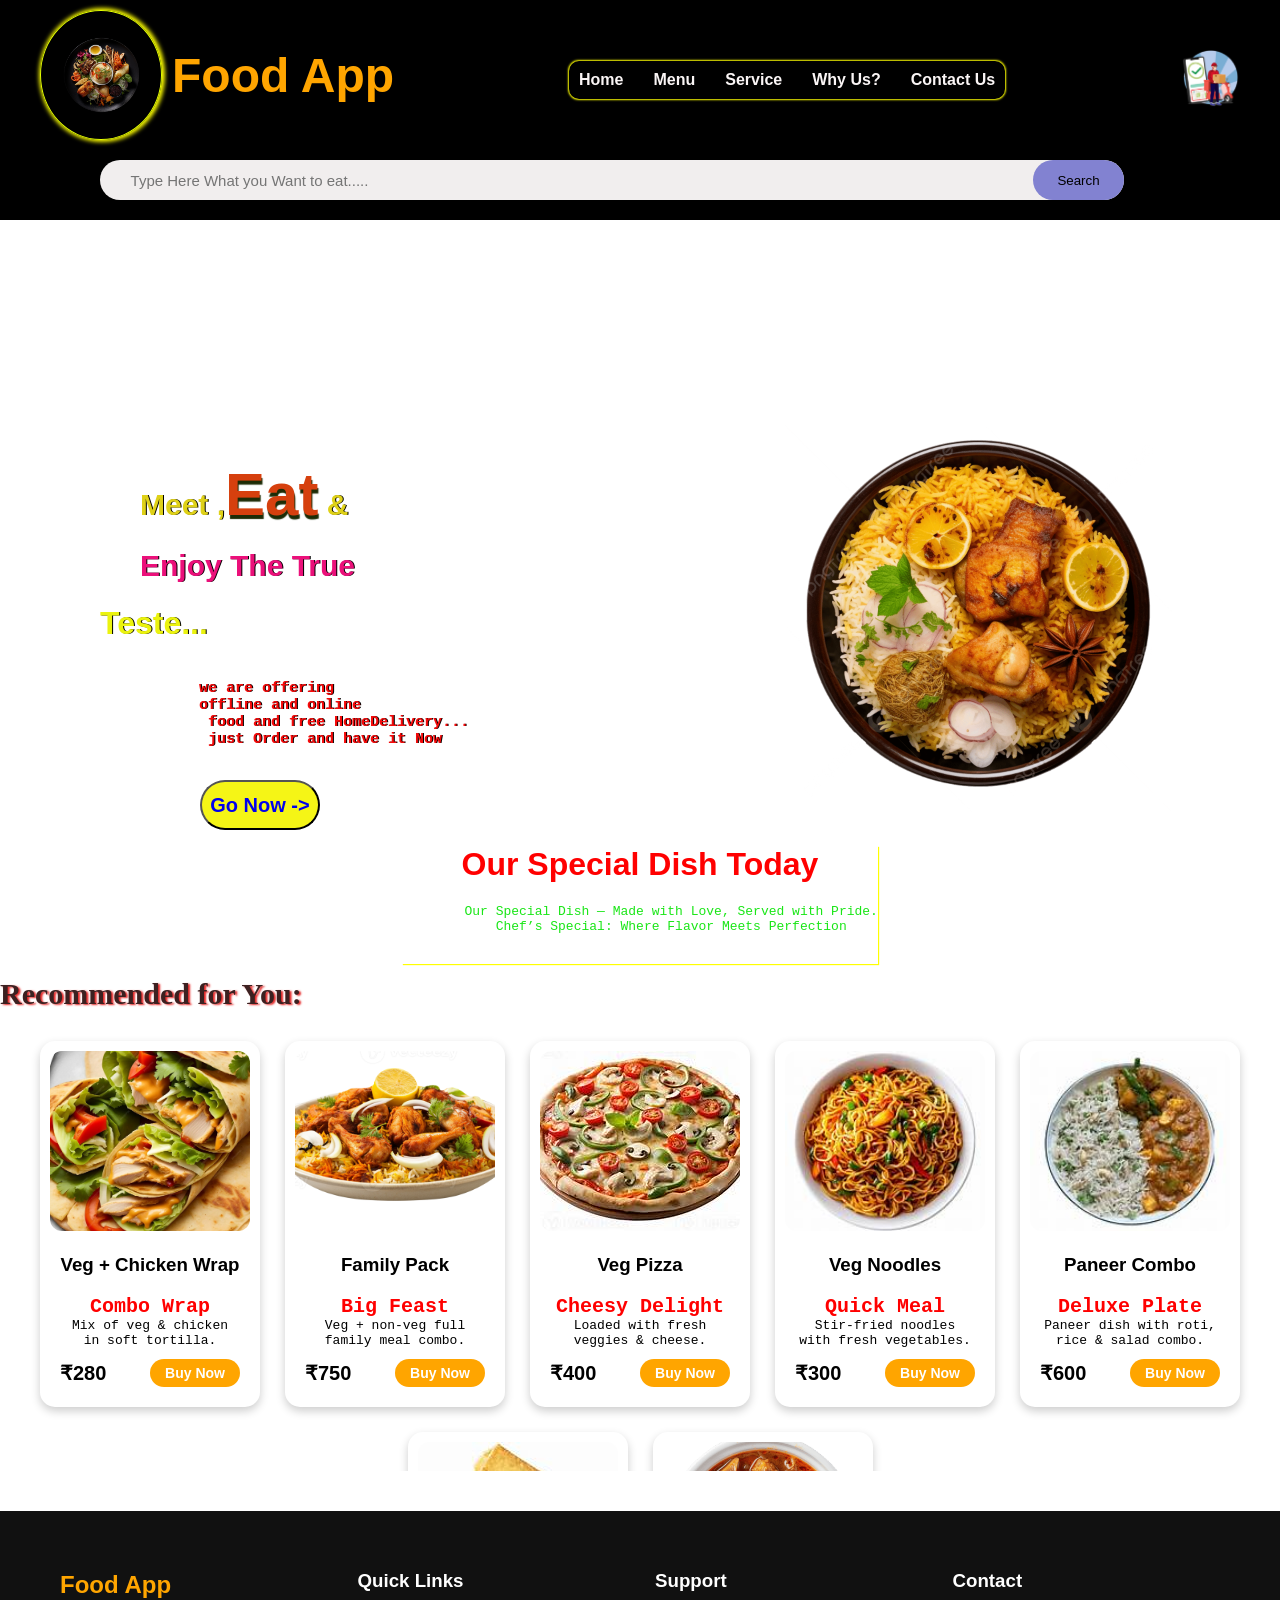
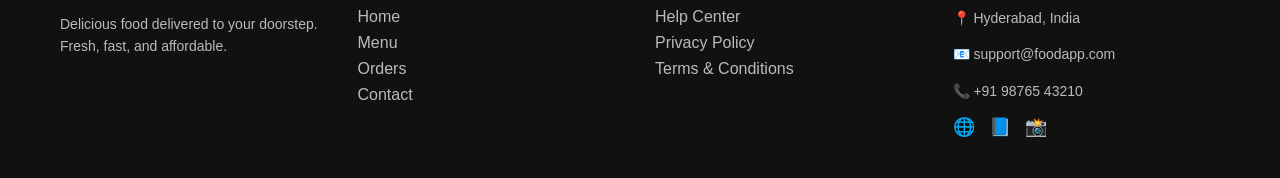
==== commit 185ab021: "some changes of popup view" ====
--- a/index.html
+++ b/index.html
@@ -62,21 +62,33 @@
        <span id="cancel-btn" onclick="formclose()" class="xbar" id="cancel">X</span>
     <!-- LOGIN -->
     <form id="loginForm">
-        <h2>Login</h2>
+        <h2 id="logg">Login</h2>
         <input type="email" placeholder="Email" required>
         <input type="password" placeholder="Password" required>
-        <button type="submit">Login</button>
+        <button style="  width:100%;
+    padding:10px;
+    background:#ff6b6b;
+    border:none;
+    color:white;
+    border-radius:8px;
+    cursor:pointer;" type="submit">Login</button>
         <p class="toggle" onclick="showSignup()">Don't have account? Signup</p>
     </form>
 
     <!-- SIGNUP -->
     <form id="signupForm">
-        <h2>Signup</h2>
+        <h2 id="logg" >Signup</h2>
         <input type="text" placeholder="Username" required>
         <input type="email" placeholder="Email" required>
         <input type="text" placeholder="Mobile Number" required>
         <input type="password" placeholder="Password" required>
-        <button type="submit href='menu.html'>Signup </button>
+        <button style="  width:100%;
+    padding:10px;
+    background:#ff6b6b;
+    border:none;
+    color:white;
+    border-radius:8px;
+    cursor:pointer;" type="submit href='menu.html'>Signup </button>
         <p class="toggle" onclick="showLogin()">Already have account? Login</p>
     </form>
 </div>
@@ -98,10 +110,10 @@
     </div>
     <div class="order-popup" id="orderPopup">
   <div class="order-box">
-    <button style="background-color: none;border: none;color:red;margin-left: 95%;font-size: 20px;font-weight:bold;cursor: pointer;"
+    <button style="border: none;color:red;margin-left: 90%;font-size: 20px;font-weight:bold;cursor: pointer;width:40px;padding: 5px;"
     onclick="closeOrder()">✖</button>
 
-    <h2>Order Summary:</h2>
+    <h2 style="color: rgb(226, 7, 7);">Order Summary:</h2>
     <div id="cartItems"></div>
   </div>
 </div>
--- a/recommand.css
+++ b/recommand.css
@@ -111,7 +111,7 @@
     font-weight: bold;
     border:none;
     cursor: pointer;
-    width: 90px;
+    width: 93.5px;
     height: 25px;
     margin: 2px;
 }
--- a/login.css
+++ b/login.css
@@ -25,7 +25,7 @@
      font-size: 20px;
      font-weight: bold;
 }
-h2{
+#logg{
     text-align:center;
     color: rgb(250, 248, 246);
     text-decoration: underline rgb(244, 3, 3);
@@ -38,16 +38,6 @@
     border-radius:8px;
     border:1px solid #ccc;
 }
-
-button{
-    width:100%;
-    padding:10px;
-    background:#ff6b6b;
-    border:none;
-    color:white;
-    border-radius:8px;
-    cursor:pointer;
-}
 button:hover{
     background:#ff4b4b;
 }
@@ -58,7 +48,6 @@
     cursor:pointer;
     color:blue;
 }
-
 /* hide signup initially */
 #signupForm{
     display:none;
